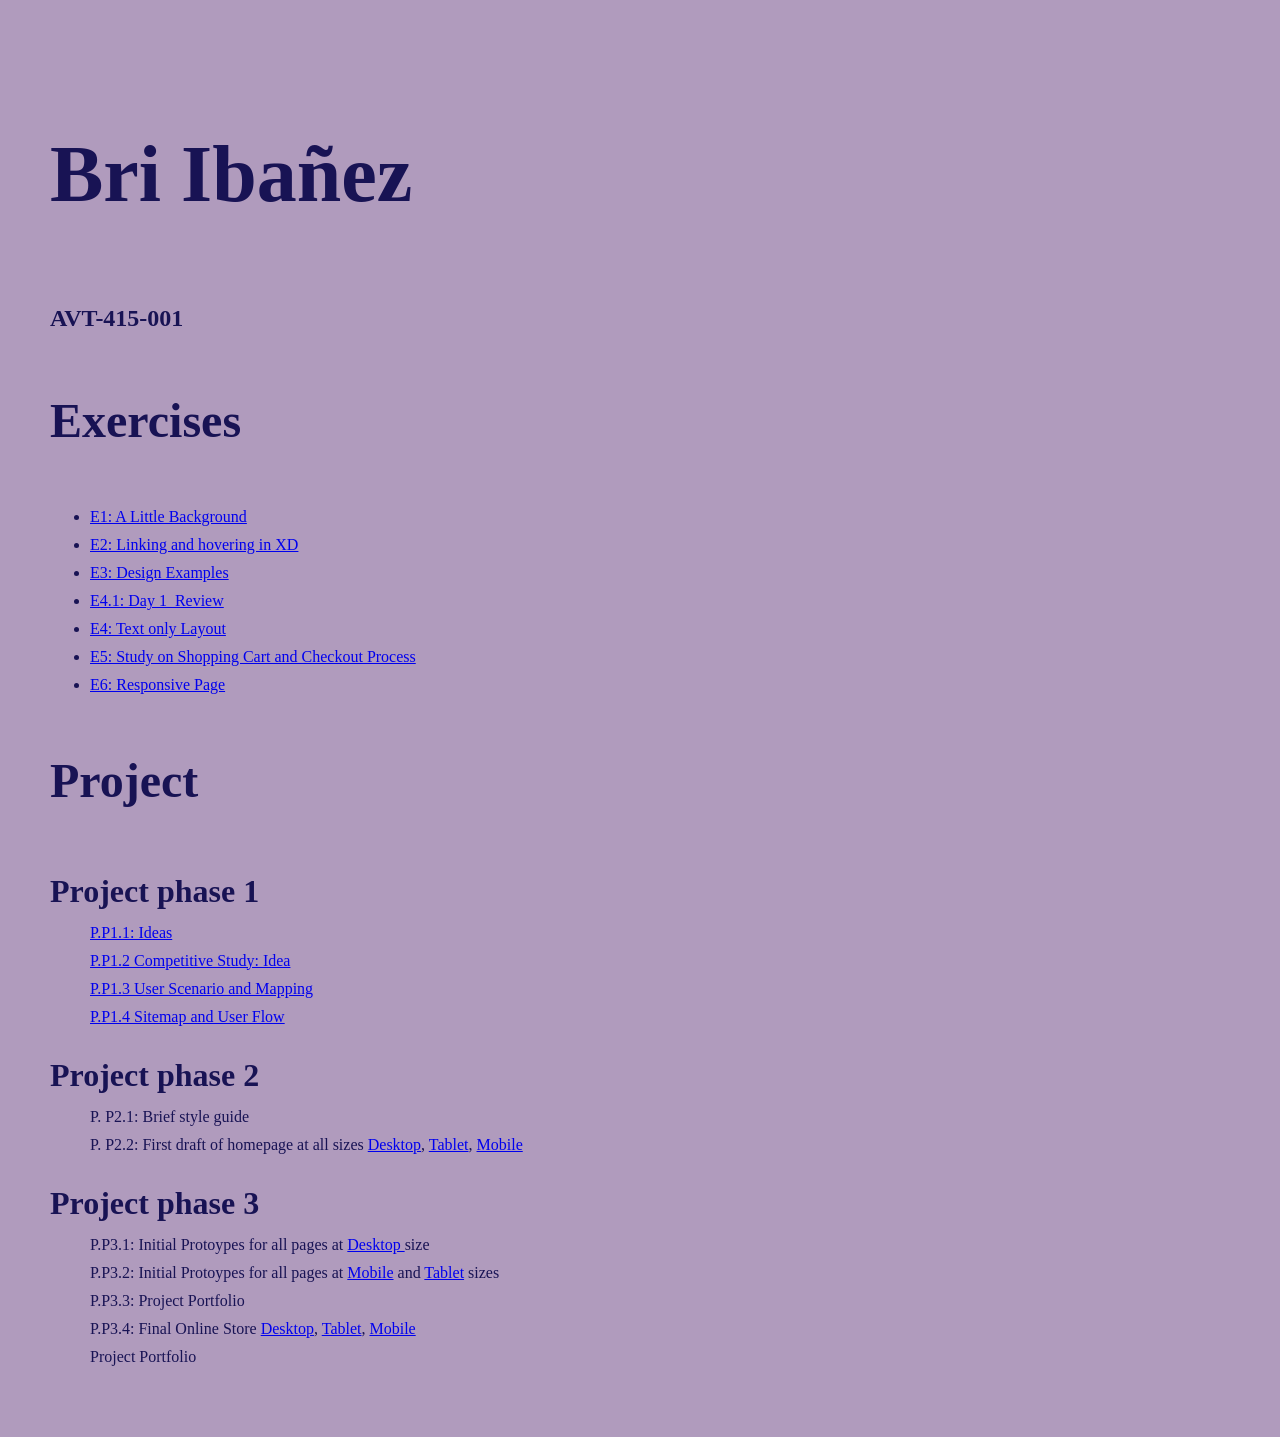
==== index.html @ f259c266 "Add files via upload" ====
<!doctype html>
<html>
<head>
<meta charset="UTF-8">
<meta name="viewport" content="width=device-width, initial-scale=1.0">
<title>Course work of Bri Ibañez</title>
<link rel="stylesheet" href="css/main.css">
</head>

<body>
<h1>Bri Ibañez</h1>
	<h4>AVT-415-001</h4>
		<div class="column"><h2>Exercises</h2>
			<ul>
			<li><a href="https://xd.adobe.com/view/8f0a6625-d033-431c-ac7d-ce1db6e6f4d5-da59/">E1: A Little Background</a></li>
			<li><a href="https://xd.adobe.com/view/f7d3a439-bf6d-469c-ac6a-0bd5911b24ca-a280/">E2: Linking and hovering in XD</a></li>
			<li><a href="https://www.figma.com/proto/TPx5ZLVnrmZVVEGdxbHE6O/E3%3A-DESIGN-EXAMPLES?node-id=1-2&t=JkeOJ7kNUAwgFL7l-1">E3: Design Examples</a></li>
			<li><a href= "ex/e4/4_1.html">E4.1: Day 1_Review</a></li>
			<li><a href= "ex/e4/E4.html">E4: Text only Layout</a></li>
			<li><a href= "https://www.figma.com/proto/IjVCZUW0PQ0XadVj6gEAkV/E5?node-id=0-1&t=Q7NuccmqODTnjrla-1">E5: Study on Shopping Cart and Checkout Process</a></li>
			<li><a href="for_students/index.html"> E6: Responsive Page</a></li>
			</ul>
		</div>

	<div class="column">
		<h2>Project</h2>
			<dl>
				<dt>Project phase 1</dt>
			<dd><a href="https://briibanez.github.io/avt415/p_process/ideas.html">P.P1.1: Ideas</a></dd>
			<dd><a href="https://www.figma.com/proto/BCQCfrkCJPx1mSHRJ52wxp/P1.2?node-id=1-2&t=k4iG4wxfX5ndfUiG-1">P.P1.2 Competitive Study: Idea</a></dd>
			<dd><a href="p_process/p1/P.P1.3.html">P.P1.3 User Scenario and Mapping</a></dd>
			<dd><a href="https://www.figma.com/proto/H0gAqBH4NOrDpkf0E26kLU/P.P1.4?node-id=2-2&t=2ZDM8WfMNzNfe2F6-1">P.P1.4 Sitemap and User Flow</a></dd>	
				
			</dl>
			<dl>
				<dt>Project phase 2</dt>
			<dd>P. P2.1: Brief style guide
			</dd>
			<dd>P. P2.2: First draft of homepage at all sizes <a href="#">Desktop</a>, <a href="#"> Tablet</a>, <a href="#"> Mobile</a> </dd>
			</dl>
			<dl>
				<dt>Project phase 3</dt>
			<dd>P.P3.1: Initial Protoypes for all pages at <a href="#">Desktop </a>size </dd>
			<dd>P.P3.2: Initial Protoypes for all pages at <a href="#">Mobile</a> and <a href="#">Tablet</a> sizes</dd>
			<dd>P.P3.3: Project Portfolio</dd>
			<dd>P.P3.4: Final Online Store <a href="#">Desktop</a>, <a href="#"> Tablet</a>, <a href="#"> Mobile</a></dd>
			<dd>Project Portfolio</dd>
</body>
</html>
---- css/main.css ----
@charset "UTF-8";
/* CSS Document */
* {
  box-sizing: border-box;
}
html {font-size: 100%;} /*16px*/

body {
  background-color: #b09bbd;
  color: #181354;
  margin: 0;
  padding: 50px;
  line-height: 1.75;
}
h1 {

  font-size: 5em;
}

h2 {font-size: 3em;

}

h4 {font-size: 1.5em;
margin-top: 0;

}

dt {
	font-size: 2em;
	font-weight: bold;
}
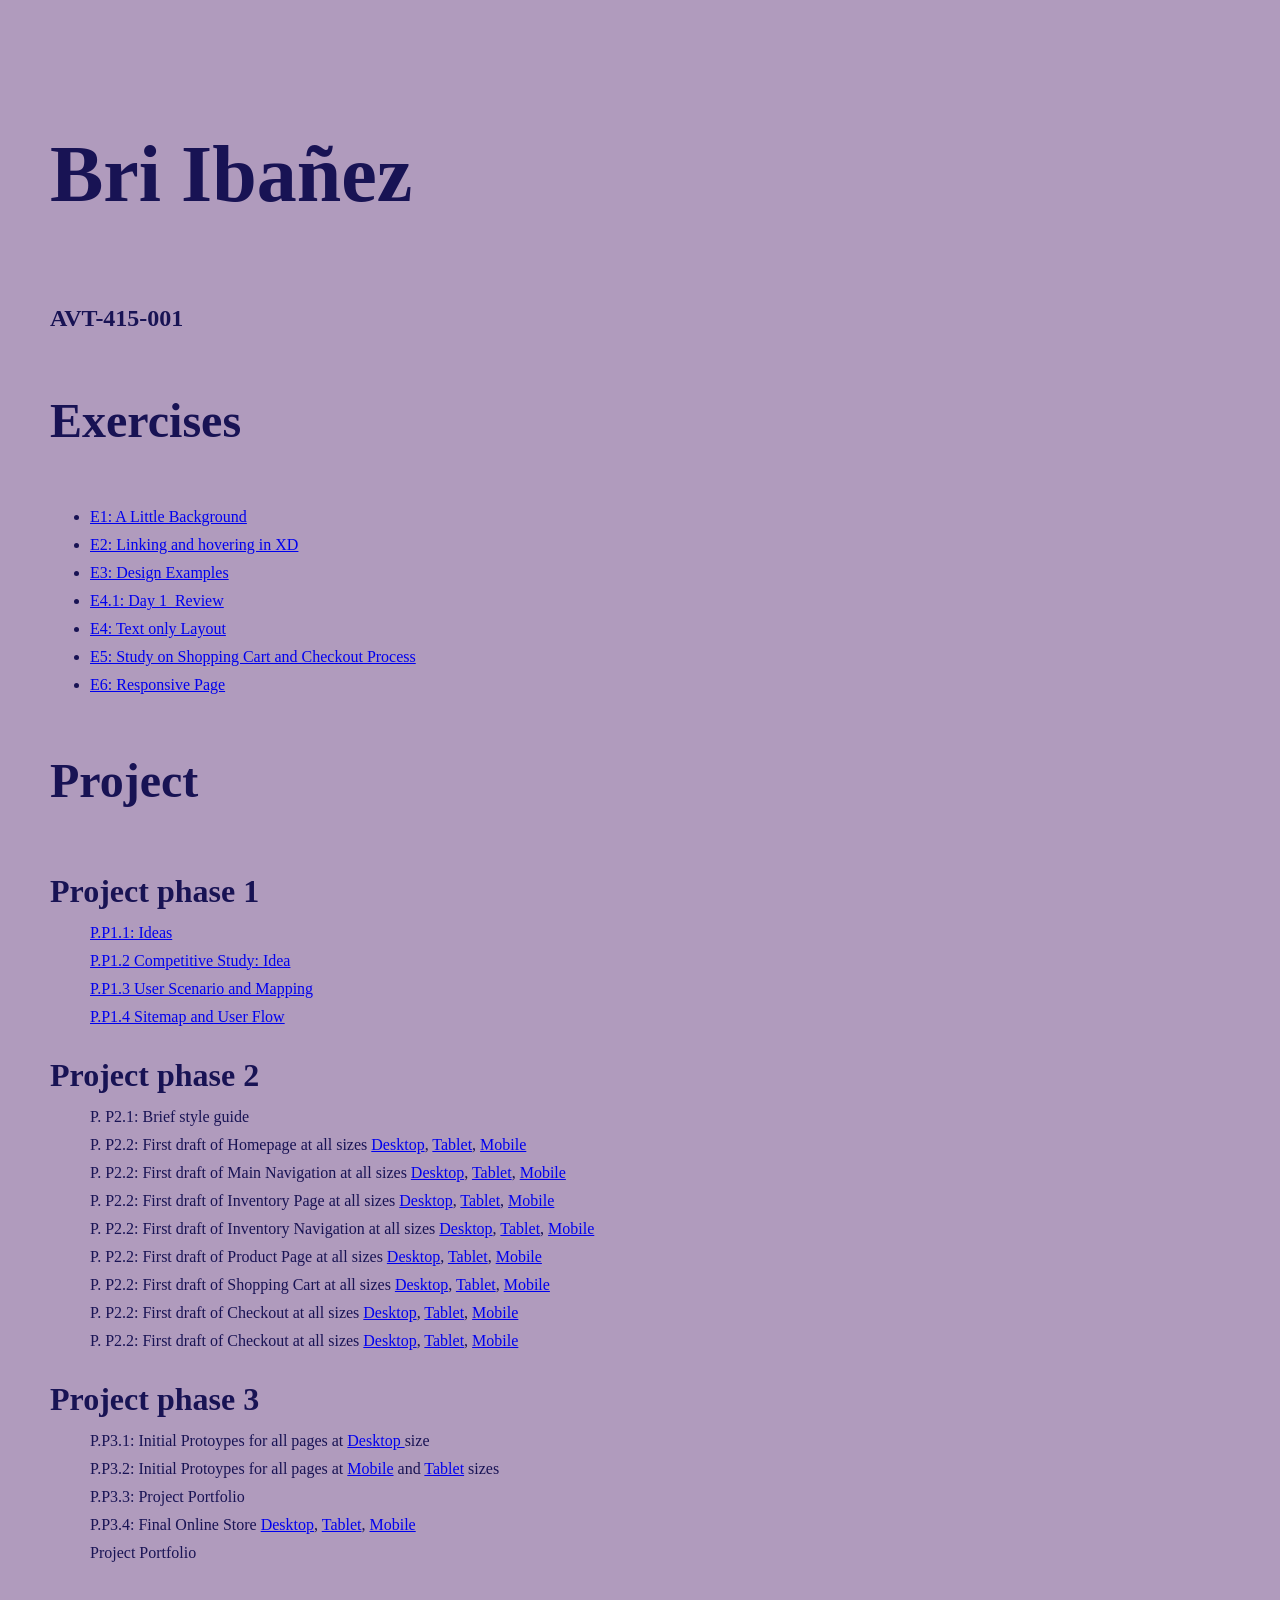
==== commit 968b935a: "Add files via upload" ====
--- a/index.html
+++ b/index.html
@@ -36,7 +36,14 @@
 				<dt>Project phase 2</dt>
 			<dd>P. P2.1: Brief style guide
 			</dd>
-			<dd>P. P2.2: First draft of homepage at all sizes <a href="#">Desktop</a>, <a href="#"> Tablet</a>, <a href="#"> Mobile</a> </dd>
+			<dd>P. P2.2: First draft of Homepage at all sizes <a href="#">Desktop</a>, <a href="#"> Tablet</a>, <a href="https://www.figma.com/proto/QJbeHuDACctyTThuwqfy56/P.-P1.5--Mobile-Wireframe-I?node-id=1-3&t=NF3rLhmCbx4qTuAv-1"> Mobile</a> </dd>
+			<dd>P. P2.2: First draft of Main Navigation at all sizes <a href="#">Desktop</a>, <a href="#"> Tablet</a>, <a href="https://www.figma.com/proto/QJbeHuDACctyTThuwqfy56/P.-P1.5--Mobile-Wireframe-I?node-id=31-201&t=NF3rLhmCbx4qTuAv-1"> Mobile</a> </dd>
+			<dd>P. P2.2: First draft of Inventory Page at all sizes <a href="#">Desktop</a>, <a href="#"> Tablet</a>, <a href="https://www.figma.com/proto/QJbeHuDACctyTThuwqfy56/P.-P1.5--Mobile-Wireframe-I?node-id=31-216&t=NF3rLhmCbx4qTuAv-1"> Mobile</a> </dd>
+			<dd>P. P2.2: First draft of Inventory Navigation at all sizes <a href="#">Desktop</a>, <a href="#"> Tablet</a>, <a href="https://www.figma.com/proto/QJbeHuDACctyTThuwqfy56/P.-P1.5--Mobile-Wireframe-I?node-id=31-299&t=NF3rLhmCbx4qTuAv-1"> Mobile</a> </dd>
+			<dd>P. P2.2: First draft of Product Page at all sizes <a href="#">Desktop</a>, <a href="#"> Tablet</a>, <a href="https://www.figma.com/proto/QJbeHuDACctyTThuwqfy56/P.-P1.5--Mobile-Wireframe-I?node-id=31-319&t=NF3rLhmCbx4qTuAv-1"> Mobile</a> </dd>
+			<dd>P. P2.2: First draft of Shopping Cart at all sizes <a href="#">Desktop</a>, <a href="#"> Tablet</a>, <a href="https://www.figma.com/proto/QJbeHuDACctyTThuwqfy56/P.-P1.5--Mobile-Wireframe-I?node-id=31-583&t=NF3rLhmCbx4qTuAv-1"> Mobile</a> </dd>
+			<dd>P. P2.2: First draft of Checkout at all sizes <a href="#">Desktop</a>, <a href="#"> Tablet</a>, <a href="https://www.figma.com/proto/QJbeHuDACctyTThuwqfy56/P.-P1.5--Mobile-Wireframe-I?node-id=31-667&t=NF3rLhmCbx4qTuAv-1"> Mobile</a> </dd>
+			<dd>P. P2.2: First draft of Checkout at all sizes <a href="#">Desktop</a>, <a href="#"> Tablet</a>, <a href="https://www.figma.com/proto/QJbeHuDACctyTThuwqfy56/P.-P1.5--Mobile-Wireframe-I?node-id=31-761&t=NF3rLhmCbx4qTuAv-1"> Mobile</a> </dd>
 			</dl>
 			<dl>
 				<dt>Project phase 3</dt>
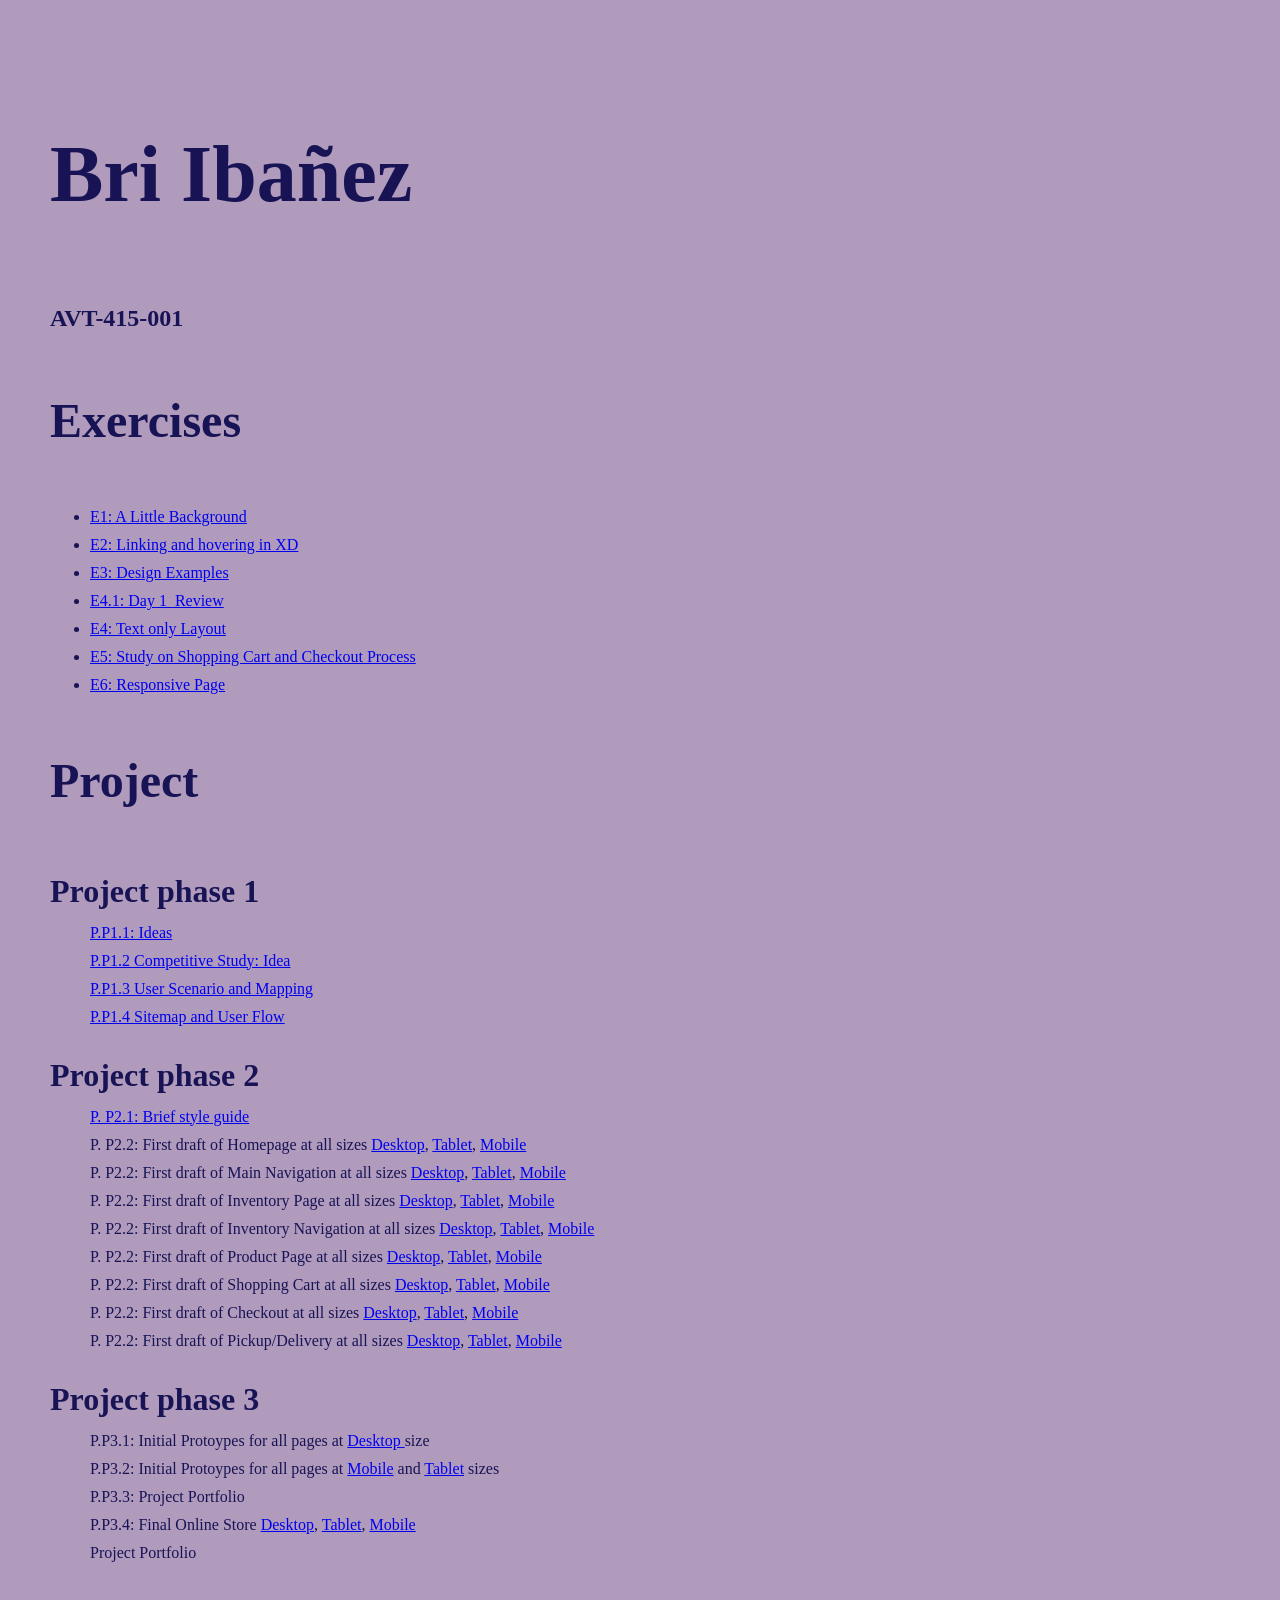
==== commit ce5cfa8f: "Add files via upload" ====
--- a/index.html
+++ b/index.html
@@ -34,16 +34,16 @@
 			</dl>
 			<dl>
 				<dt>Project phase 2</dt>
-			<dd>P. P2.1: Brief style guide
+			<dd><a href="https://www.figma.com/proto/VsfBwmttSefwmmXhdhimjf/P.-P2.1-BRIEF-STYLE-GUIDE?node-id=0-1&t=pD8u36QfUoyRCVLR-1">P. P2.1: Brief style guide</a>
 			</dd>
-			<dd>P. P2.2: First draft of Homepage at all sizes <a href="#">Desktop</a>, <a href="#"> Tablet</a>, <a href="https://www.figma.com/proto/QJbeHuDACctyTThuwqfy56/P.-P1.5--Mobile-Wireframe-I?node-id=1-3&t=NF3rLhmCbx4qTuAv-1"> Mobile</a> </dd>
+			<dd>P. P2.2: First draft of Homepage at all sizes <a href="https://www.figma.com/design/tjD5OhKY1ql4vAP2EKQMcV/P.-P1.5--Desktop-Wireframe-I?node-id=29-248&m=dev&t=lin8XeNggdw0R2vP-1">Desktop</a>, <a href="#"> Tablet</a>, <a href="https://www.figma.com/proto/QJbeHuDACctyTThuwqfy56/P.-P1.5--Mobile-Wireframe-I?node-id=1-3&t=NF3rLhmCbx4qTuAv-1"> Mobile</a> </dd>
 			<dd>P. P2.2: First draft of Main Navigation at all sizes <a href="#">Desktop</a>, <a href="#"> Tablet</a>, <a href="https://www.figma.com/proto/QJbeHuDACctyTThuwqfy56/P.-P1.5--Mobile-Wireframe-I?node-id=31-201&t=NF3rLhmCbx4qTuAv-1"> Mobile</a> </dd>
-			<dd>P. P2.2: First draft of Inventory Page at all sizes <a href="#">Desktop</a>, <a href="#"> Tablet</a>, <a href="https://www.figma.com/proto/QJbeHuDACctyTThuwqfy56/P.-P1.5--Mobile-Wireframe-I?node-id=31-216&t=NF3rLhmCbx4qTuAv-1"> Mobile</a> </dd>
+			<dd>P. P2.2: First draft of Inventory Page at all sizes <a href="https://www.figma.com/design/tjD5OhKY1ql4vAP2EKQMcV/P.-P1.5--Desktop-Wireframe-I?node-id=29-249&m=dev&t=lin8XeNggdw0R2vP-1">Desktop</a>, <a href="#"> Tablet</a>, <a href="https://www.figma.com/proto/QJbeHuDACctyTThuwqfy56/P.-P1.5--Mobile-Wireframe-I?node-id=31-216&t=NF3rLhmCbx4qTuAv-1"> Mobile</a> </dd>
 			<dd>P. P2.2: First draft of Inventory Navigation at all sizes <a href="#">Desktop</a>, <a href="#"> Tablet</a>, <a href="https://www.figma.com/proto/QJbeHuDACctyTThuwqfy56/P.-P1.5--Mobile-Wireframe-I?node-id=31-299&t=NF3rLhmCbx4qTuAv-1"> Mobile</a> </dd>
-			<dd>P. P2.2: First draft of Product Page at all sizes <a href="#">Desktop</a>, <a href="#"> Tablet</a>, <a href="https://www.figma.com/proto/QJbeHuDACctyTThuwqfy56/P.-P1.5--Mobile-Wireframe-I?node-id=31-319&t=NF3rLhmCbx4qTuAv-1"> Mobile</a> </dd>
-			<dd>P. P2.2: First draft of Shopping Cart at all sizes <a href="#">Desktop</a>, <a href="#"> Tablet</a>, <a href="https://www.figma.com/proto/QJbeHuDACctyTThuwqfy56/P.-P1.5--Mobile-Wireframe-I?node-id=31-583&t=NF3rLhmCbx4qTuAv-1"> Mobile</a> </dd>
-			<dd>P. P2.2: First draft of Checkout at all sizes <a href="#">Desktop</a>, <a href="#"> Tablet</a>, <a href="https://www.figma.com/proto/QJbeHuDACctyTThuwqfy56/P.-P1.5--Mobile-Wireframe-I?node-id=31-667&t=NF3rLhmCbx4qTuAv-1"> Mobile</a> </dd>
-			<dd>P. P2.2: First draft of Checkout at all sizes <a href="#">Desktop</a>, <a href="#"> Tablet</a>, <a href="https://www.figma.com/proto/QJbeHuDACctyTThuwqfy56/P.-P1.5--Mobile-Wireframe-I?node-id=31-761&t=NF3rLhmCbx4qTuAv-1"> Mobile</a> </dd>
+			<dd>P. P2.2: First draft of Product Page at all sizes <a href="https://www.figma.com/design/tjD5OhKY1ql4vAP2EKQMcV/P.-P1.5--Desktop-Wireframe-I?node-id=29-411&m=dev&t=lin8XeNggdw0R2vP-1">Desktop</a>, <a href="#"> Tablet</a>, <a href="https://www.figma.com/proto/QJbeHuDACctyTThuwqfy56/P.-P1.5--Mobile-Wireframe-I?node-id=31-319&t=NF3rLhmCbx4qTuAv-1"> Mobile</a> </dd>
+			<dd>P. P2.2: First draft of Shopping Cart at all sizes <a href="https://www.figma.com/design/tjD5OhKY1ql4vAP2EKQMcV/P.-P1.5--Desktop-Wireframe-I?node-id=29-591&m=dev&t=lin8XeNggdw0R2vP-1">Desktop</a>, <a href="#"> Tablet</a>, <a href="https://www.figma.com/proto/QJbeHuDACctyTThuwqfy56/P.-P1.5--Mobile-Wireframe-I?node-id=31-583&t=NF3rLhmCbx4qTuAv-1"> Mobile</a> </dd>
+			<dd>P. P2.2: First draft of Checkout at all sizes <a href="https://www.figma.com/design/tjD5OhKY1ql4vAP2EKQMcV/P.-P1.5--Desktop-Wireframe-I?node-id=29-252&m=dev&t=lin8XeNggdw0R2vP-1">Desktop</a>, <a href="#"> Tablet</a>, <a href="https://www.figma.com/proto/QJbeHuDACctyTThuwqfy56/P.-P1.5--Mobile-Wireframe-I?node-id=31-667&t=NF3rLhmCbx4qTuAv-1"> Mobile</a> </dd>
+			<dd>P. P2.2: First draft of Pickup/Delivery at all sizes <a href="#">Desktop</a>, <a href="#"> Tablet</a>, <a href="https://www.figma.com/proto/QJbeHuDACctyTThuwqfy56/P.-P1.5--Mobile-Wireframe-I?node-id=31-761&t=NF3rLhmCbx4qTuAv-1"> Mobile</a> </dd>
 			</dl>
 			<dl>
 				<dt>Project phase 3</dt>
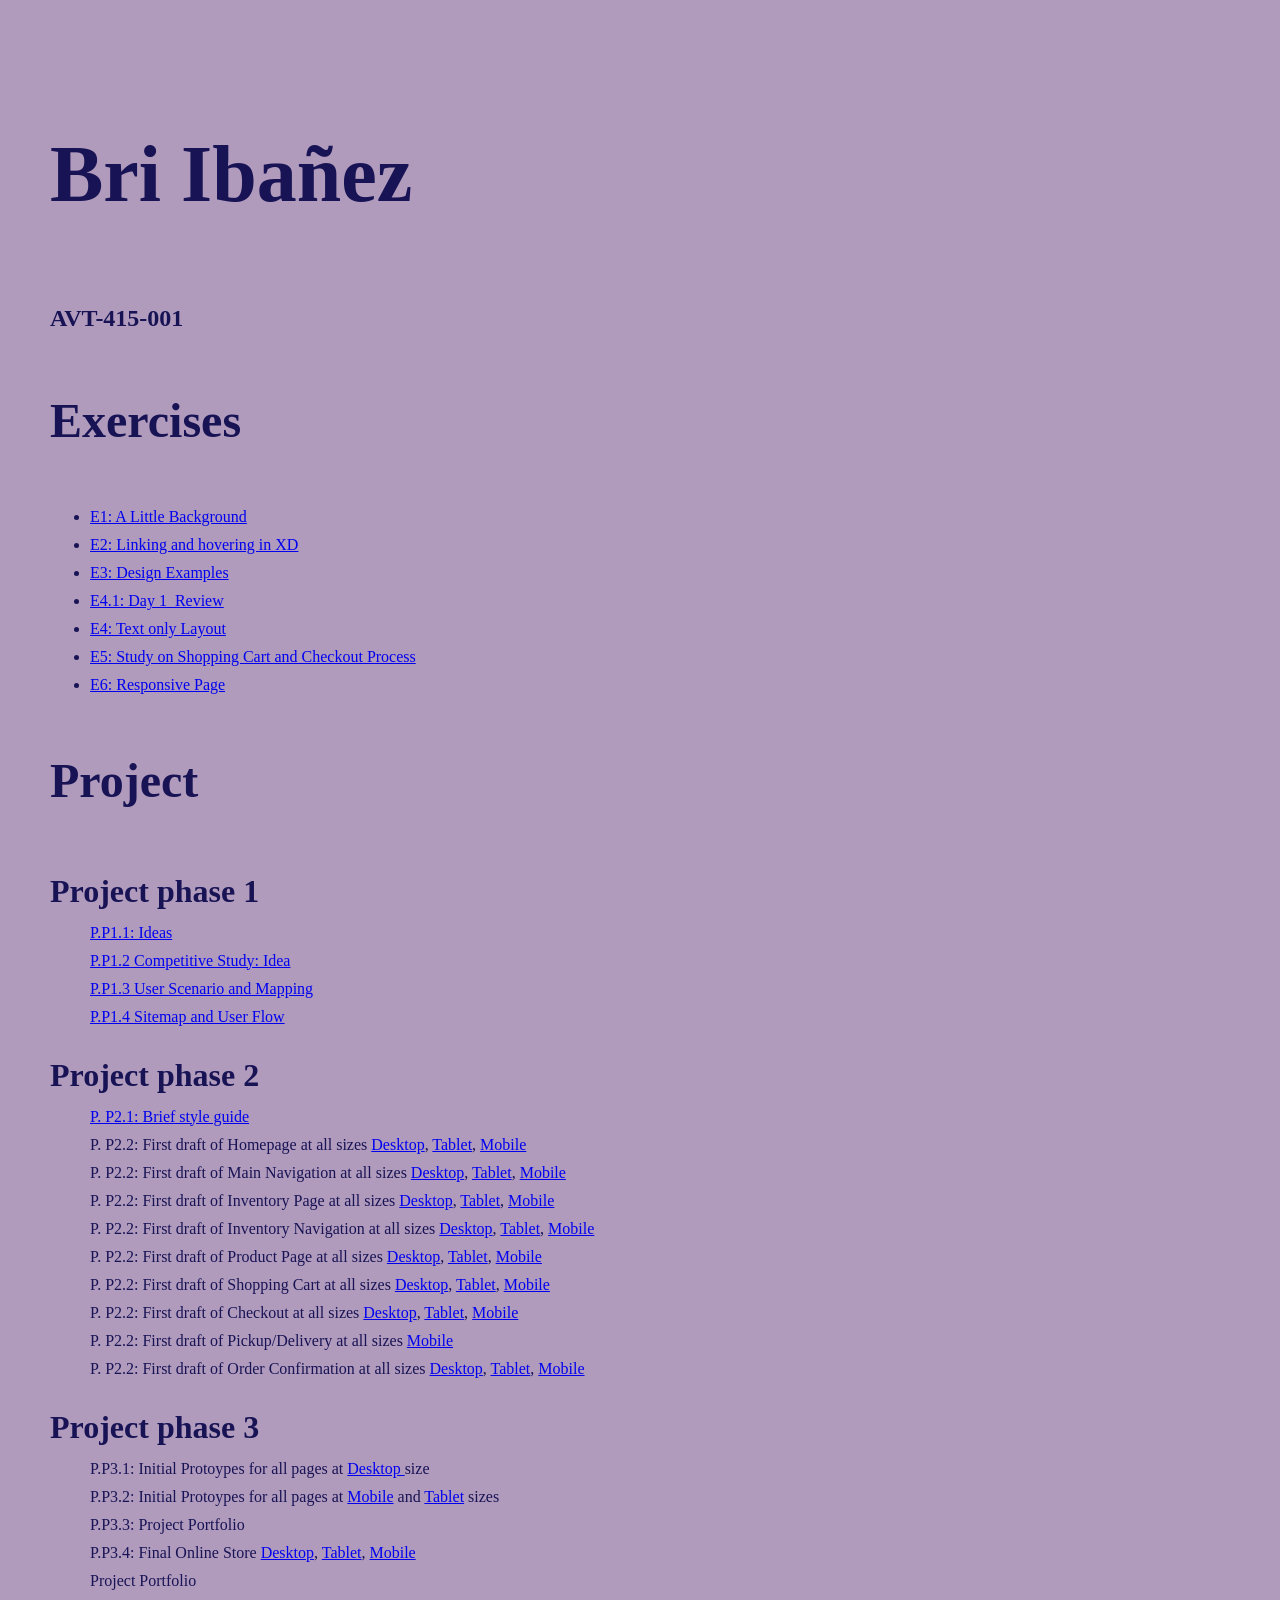
==== commit 5a3e26ee: "Add files via upload" ====
--- a/index.html
+++ b/index.html
@@ -36,19 +36,20 @@
 				<dt>Project phase 2</dt>
 			<dd><a href="https://www.figma.com/proto/VsfBwmttSefwmmXhdhimjf/P.-P2.1-BRIEF-STYLE-GUIDE?node-id=0-1&t=pD8u36QfUoyRCVLR-1">P. P2.1: Brief style guide</a>
 			</dd>
-			<dd>P. P2.2: First draft of Homepage at all sizes <a href="https://www.figma.com/design/tjD5OhKY1ql4vAP2EKQMcV/P.-P1.5--Desktop-Wireframe-I?node-id=29-248&m=dev&t=lin8XeNggdw0R2vP-1">Desktop</a>, <a href="#"> Tablet</a>, <a href="https://www.figma.com/proto/QJbeHuDACctyTThuwqfy56/P.-P1.5--Mobile-Wireframe-I?node-id=1-3&t=NF3rLhmCbx4qTuAv-1"> Mobile</a> </dd>
-			<dd>P. P2.2: First draft of Main Navigation at all sizes <a href="#">Desktop</a>, <a href="#"> Tablet</a>, <a href="https://www.figma.com/proto/QJbeHuDACctyTThuwqfy56/P.-P1.5--Mobile-Wireframe-I?node-id=31-201&t=NF3rLhmCbx4qTuAv-1"> Mobile</a> </dd>
-			<dd>P. P2.2: First draft of Inventory Page at all sizes <a href="https://www.figma.com/design/tjD5OhKY1ql4vAP2EKQMcV/P.-P1.5--Desktop-Wireframe-I?node-id=29-249&m=dev&t=lin8XeNggdw0R2vP-1">Desktop</a>, <a href="#"> Tablet</a>, <a href="https://www.figma.com/proto/QJbeHuDACctyTThuwqfy56/P.-P1.5--Mobile-Wireframe-I?node-id=31-216&t=NF3rLhmCbx4qTuAv-1"> Mobile</a> </dd>
-			<dd>P. P2.2: First draft of Inventory Navigation at all sizes <a href="#">Desktop</a>, <a href="#"> Tablet</a>, <a href="https://www.figma.com/proto/QJbeHuDACctyTThuwqfy56/P.-P1.5--Mobile-Wireframe-I?node-id=31-299&t=NF3rLhmCbx4qTuAv-1"> Mobile</a> </dd>
-			<dd>P. P2.2: First draft of Product Page at all sizes <a href="https://www.figma.com/design/tjD5OhKY1ql4vAP2EKQMcV/P.-P1.5--Desktop-Wireframe-I?node-id=29-411&m=dev&t=lin8XeNggdw0R2vP-1">Desktop</a>, <a href="#"> Tablet</a>, <a href="https://www.figma.com/proto/QJbeHuDACctyTThuwqfy56/P.-P1.5--Mobile-Wireframe-I?node-id=31-319&t=NF3rLhmCbx4qTuAv-1"> Mobile</a> </dd>
-			<dd>P. P2.2: First draft of Shopping Cart at all sizes <a href="https://www.figma.com/design/tjD5OhKY1ql4vAP2EKQMcV/P.-P1.5--Desktop-Wireframe-I?node-id=29-591&m=dev&t=lin8XeNggdw0R2vP-1">Desktop</a>, <a href="#"> Tablet</a>, <a href="https://www.figma.com/proto/QJbeHuDACctyTThuwqfy56/P.-P1.5--Mobile-Wireframe-I?node-id=31-583&t=NF3rLhmCbx4qTuAv-1"> Mobile</a> </dd>
-			<dd>P. P2.2: First draft of Checkout at all sizes <a href="https://www.figma.com/design/tjD5OhKY1ql4vAP2EKQMcV/P.-P1.5--Desktop-Wireframe-I?node-id=29-252&m=dev&t=lin8XeNggdw0R2vP-1">Desktop</a>, <a href="#"> Tablet</a>, <a href="https://www.figma.com/proto/QJbeHuDACctyTThuwqfy56/P.-P1.5--Mobile-Wireframe-I?node-id=31-667&t=NF3rLhmCbx4qTuAv-1"> Mobile</a> </dd>
-			<dd>P. P2.2: First draft of Pickup/Delivery at all sizes <a href="#">Desktop</a>, <a href="#"> Tablet</a>, <a href="https://www.figma.com/proto/QJbeHuDACctyTThuwqfy56/P.-P1.5--Mobile-Wireframe-I?node-id=31-761&t=NF3rLhmCbx4qTuAv-1"> Mobile</a> </dd>
+			<dd>P. P2.2: First draft of Homepage at all sizes <a href="https://www.figma.com/proto/tjD5OhKY1ql4vAP2EKQMcV/P.-P1.5--Desktop-Wireframe-I?node-id=29-248&t=OlM9LmzJk87o5NnY-1">Desktop</a>, <a href="https://www.figma.com/proto/7N3W8c2mepBqPXJZ4Gd83P/P.-P1.5-Tablet-Wireframe-I?node-id=9-174&t=sQDcewhsWLncCGkZ-1"> Tablet</a>, <a href="https://www.figma.com/proto/QJbeHuDACctyTThuwqfy56/P.-P1.5--Mobile-Wireframe-I?node-id=87-2&t=al6ZCb048fsg31qB-1"> Mobile</a> </dd>
+			<dd>P. P2.2: First draft of Main Navigation at all sizes <a href="#">Desktop</a>, <a href="https://www.figma.com/proto/7N3W8c2mepBqPXJZ4Gd83P/P.-P1.5-Tablet-Wireframe-I?node-id=9-93&t=sQDcewhsWLncCGkZ-1"> Tablet</a>, <a href="https://www.figma.com/proto/QJbeHuDACctyTThuwqfy56/P.-P1.5--Mobile-Wireframe-I?node-id=87-83&t=al6ZCb048fsg31qB-1"> Mobile</a> </dd>
+			<dd>P. P2.2: First draft of Inventory Page at all sizes <a href="https://www.figma.com/proto/tjD5OhKY1ql4vAP2EKQMcV/P.-P1.5--Desktop-Wireframe-I?node-id=58-688&t=OlM9LmzJk87o5NnY-1">Desktop</a>, <a href="https://www.figma.com/proto/7N3W8c2mepBqPXJZ4Gd83P/P.-P1.5-Tablet-Wireframe-I?node-id=9-93&t=sQDcewhsWLncCGkZ-1"> Tablet</a>, <a href="https://www.figma.com/proto/QJbeHuDACctyTThuwqfy56/P.-P1.5--Mobile-Wireframe-I?node-id=87-97&t=al6ZCb048fsg31qB-1"> Mobile</a> </dd>
+			<dd>P. P2.2: First draft of Inventory Navigation at all sizes <a href="#">Desktop</a>, <a href="#"> Tablet</a>, <a href="https://www.figma.com/proto/QJbeHuDACctyTThuwqfy56/P.-P1.5--Mobile-Wireframe-I?node-id=87-179&t=al6ZCb048fsg31qB-1"> Mobile</a> </dd>
+			<dd>P. P2.2: First draft of Product Page at all sizes <a href="https://www.figma.com/design/tjD5OhKY1ql4vAP2EKQMcV/P.-P1.5--Desktop-Wireframe-I?node-id=29-411&m=dev&t=lin8XeNggdw0R2vP-1">Desktop</a>, <a href="https://www.figma.com/proto/7N3W8c2mepBqPXJZ4Gd83P/P.-P1.5-Tablet-Wireframe-I?node-id=9-174&t=sQDcewhsWLncCGkZ-1"> Tablet</a>, <a href="https://www.figma.com/proto/QJbeHuDACctyTThuwqfy56/P.-P1.5--Mobile-Wireframe-I?node-id=87-198&t=al6ZCb048fsg31qB-1"> Mobile</a> </dd>
+			<dd>P. P2.2: First draft of Shopping Cart at all sizes <a href="https://www.figma.com/design/tjD5OhKY1ql4vAP2EKQMcV/P.-P1.5--Desktop-Wireframe-I?node-id=29-591&m=dev&t=lin8XeNggdw0R2vP-1">Desktop</a>, <a href="https://www.figma.com/proto/7N3W8c2mepBqPXJZ4Gd83P/P.-P1.5-Tablet-Wireframe-I?node-id=9-429&t=sQDcewhsWLncCGkZ-1"> Tablet</a>, <a href="https://www.figma.com/proto/QJbeHuDACctyTThuwqfy56/P.-P1.5--Mobile-Wireframe-I?node-id=87-463&t=al6ZCb048fsg31qB-1"> Mobile</a> </dd>
+			<dd>P. P2.2: First draft of Checkout at all sizes <a href="https://www.figma.com/design/tjD5OhKY1ql4vAP2EKQMcV/P.-P1.5--Desktop-Wireframe-I?node-id=29-252&m=dev&t=lin8XeNggdw0R2vP-1">Desktop</a>, <a href="https://www.figma.com/proto/7N3W8c2mepBqPXJZ4Gd83P/P.-P1.5-Tablet-Wireframe-I?node-id=9-919&t=sQDcewhsWLncCGkZ-1"> Tablet</a>, <a href="https://www.figma.com/proto/QJbeHuDACctyTThuwqfy56/P.-P1.5--Mobile-Wireframe-I?node-id=87-652&t=al6ZCb048fsg31qB-1"> Mobile</a> </dd>
+			<dd>P. P2.2: First draft of Pickup/Delivery at all sizes <a href="https://www.figma.com/proto/QJbeHuDACctyTThuwqfy56/P.-P1.5--Mobile-Wireframe-I?node-id=31-761&t=NF3rLhmCbx4qTuAv-1">Mobile</a> </dd>
+			<dd>P. P2.2: First draft of Order Confirmation at all sizes <a href="https://www.figma.com/proto/tjD5OhKY1ql4vAP2EKQMcV/P.-P1.5--Desktop-Wireframe-I?node-id=58-688&t=OlM9LmzJk87o5NnY-1">Desktop</a>, <a href="https://www.figma.com/proto/7N3W8c2mepBqPXJZ4Gd83P/P.-P1.5-Tablet-Wireframe-I?node-id=9-1013&t=sQDcewhsWLncCGkZ-1"> Tablet</a>, <a href="https://www.figma.com/proto/QJbeHuDACctyTThuwqfy56/P.-P1.5--Mobile-Wireframe-I?node-id=87-741&t=al6ZCb048fsg31qB-1"> Mobile</a> </dd>
 			</dl>
 			<dl>
-				<dt>Project phase 3</dt>
+<dt>Project phase 3</dt>
 			<dd>P.P3.1: Initial Protoypes for all pages at <a href="#">Desktop </a>size </dd>
-			<dd>P.P3.2: Initial Protoypes for all pages at <a href="#">Mobile</a> and <a href="#">Tablet</a> sizes</dd>
+			<dd>P.P3.2: Initial Protoypes for all pages at <a href="https://www.figma.com/proto/1xNSQIdcdJaTkWSMCwrFk9/P.-P2.2--Mobile-First-Draft?node-id=0-1&t=TCk0CKfD1HVYblAf-1">Mobile</a> and <a href="#">Tablet</a> sizes</dd>
 			<dd>P.P3.3: Project Portfolio</dd>
 			<dd>P.P3.4: Final Online Store <a href="#">Desktop</a>, <a href="#"> Tablet</a>, <a href="#"> Mobile</a></dd>
 			<dd>Project Portfolio</dd>
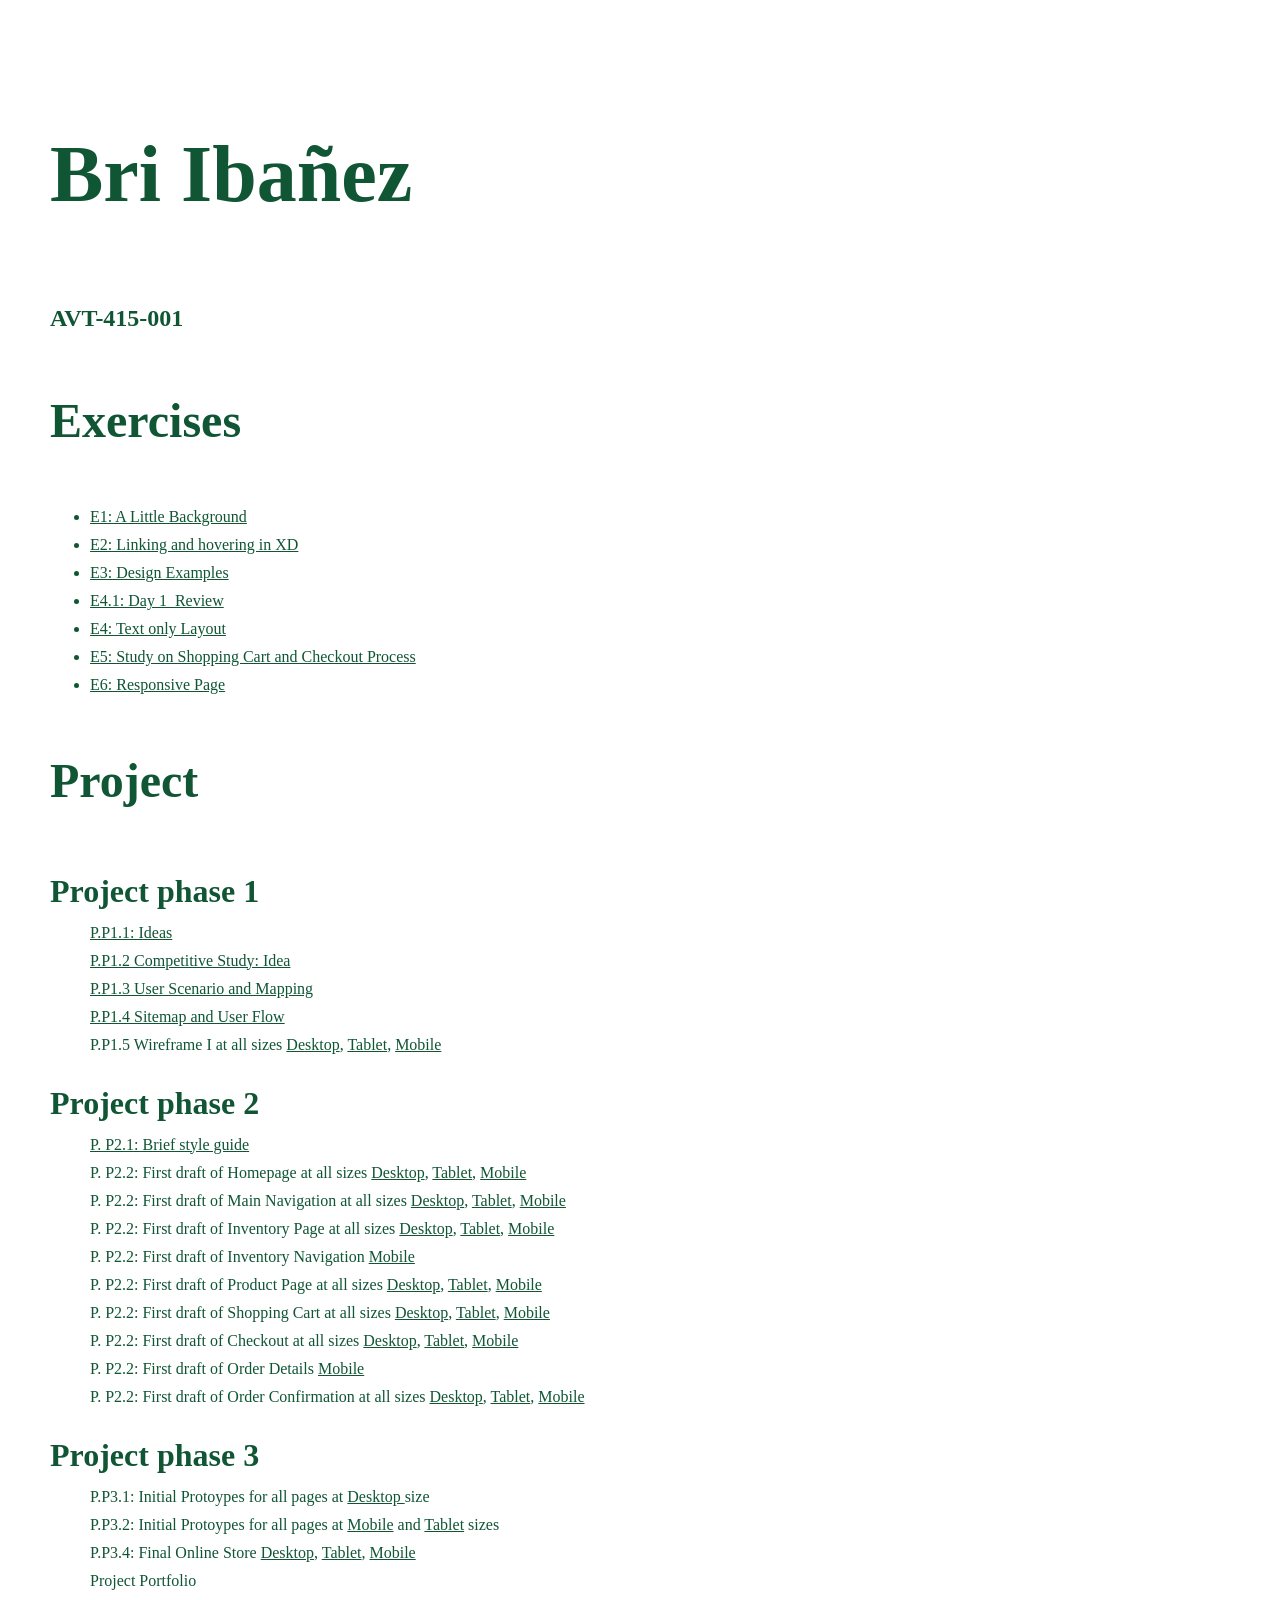
==== commit 267f85e0: "Add files via upload" ====
--- a/index.html
+++ b/index.html
@@ -13,12 +13,19 @@
 		<div class="column"><h2>Exercises</h2>
 			<ul>
 			<li><a href="https://xd.adobe.com/view/8f0a6625-d033-431c-ac7d-ce1db6e6f4d5-da59/">E1: A Little Background</a></li>
+				
 			<li><a href="https://xd.adobe.com/view/f7d3a439-bf6d-469c-ac6a-0bd5911b24ca-a280/">E2: Linking and hovering in XD</a></li>
+				
 			<li><a href="https://www.figma.com/proto/TPx5ZLVnrmZVVEGdxbHE6O/E3%3A-DESIGN-EXAMPLES?node-id=1-2&t=JkeOJ7kNUAwgFL7l-1">E3: Design Examples</a></li>
+				
 			<li><a href= "ex/e4/4_1.html">E4.1: Day 1_Review</a></li>
+				
 			<li><a href= "ex/e4/E4.html">E4: Text only Layout</a></li>
+				
 			<li><a href= "https://www.figma.com/proto/IjVCZUW0PQ0XadVj6gEAkV/E5?node-id=0-1&t=Q7NuccmqODTnjrla-1">E5: Study on Shopping Cart and Checkout Process</a></li>
+				
 			<li><a href="for_students/index.html"> E6: Responsive Page</a></li>
+				
 			</ul>
 		</div>
 
@@ -26,32 +33,54 @@
 		<h2>Project</h2>
 			<dl>
 				<dt>Project phase 1</dt>
+				
 			<dd><a href="https://briibanez.github.io/avt415/p_process/ideas.html">P.P1.1: Ideas</a></dd>
+				
 			<dd><a href="https://www.figma.com/proto/BCQCfrkCJPx1mSHRJ52wxp/P1.2?node-id=1-2&t=k4iG4wxfX5ndfUiG-1">P.P1.2 Competitive Study: Idea</a></dd>
+				
 			<dd><a href="p_process/p1/P.P1.3.html">P.P1.3 User Scenario and Mapping</a></dd>
+				
 			<dd><a href="https://www.figma.com/proto/H0gAqBH4NOrDpkf0E26kLU/P.P1.4?node-id=2-2&t=2ZDM8WfMNzNfe2F6-1">P.P1.4 Sitemap and User Flow</a></dd>	
+				
+			<dd>P.P1.5 Wireframe I at all sizes <a href="https://www.figma.com/proto/tjD5OhKY1ql4vAP2EKQMcV/P.-P1.5--Desktop-Wireframe-I?node-id=0-1&t=jYa0vGftJJILvzvq-1">Desktop</a>, <a href="https://www.figma.com/proto/7N3W8c2mepBqPXJZ4Gd83P/P.-P1.5-Tablet-Wireframe-I?node-id=0-1&t=VH581q9xzkwfCvBQ-1">Tablet</a>, <a href="https://www.figma.com/proto/QJbeHuDACctyTThuwqfy56/P.-P1.5--Mobile-Wireframe-I?node-id=0-1&t=nw7hS7VhuVYNtpVk-1">Mobile</a> </dd>	
 				
 			</dl>
 			<dl>
 				<dt>Project phase 2</dt>
+				
 			<dd><a href="https://www.figma.com/proto/VsfBwmttSefwmmXhdhimjf/P.-P2.1-BRIEF-STYLE-GUIDE?node-id=0-1&t=pD8u36QfUoyRCVLR-1">P. P2.1: Brief style guide</a>
 			</dd>
-			<dd>P. P2.2: First draft of Homepage at all sizes <a href="https://www.figma.com/proto/tjD5OhKY1ql4vAP2EKQMcV/P.-P1.5--Desktop-Wireframe-I?node-id=29-248&t=OlM9LmzJk87o5NnY-1">Desktop</a>, <a href="https://www.figma.com/proto/7N3W8c2mepBqPXJZ4Gd83P/P.-P1.5-Tablet-Wireframe-I?node-id=9-174&t=sQDcewhsWLncCGkZ-1"> Tablet</a>, <a href="https://www.figma.com/proto/QJbeHuDACctyTThuwqfy56/P.-P1.5--Mobile-Wireframe-I?node-id=87-2&t=al6ZCb048fsg31qB-1"> Mobile</a> </dd>
-			<dd>P. P2.2: First draft of Main Navigation at all sizes <a href="#">Desktop</a>, <a href="https://www.figma.com/proto/7N3W8c2mepBqPXJZ4Gd83P/P.-P1.5-Tablet-Wireframe-I?node-id=9-93&t=sQDcewhsWLncCGkZ-1"> Tablet</a>, <a href="https://www.figma.com/proto/QJbeHuDACctyTThuwqfy56/P.-P1.5--Mobile-Wireframe-I?node-id=87-83&t=al6ZCb048fsg31qB-1"> Mobile</a> </dd>
-			<dd>P. P2.2: First draft of Inventory Page at all sizes <a href="https://www.figma.com/proto/tjD5OhKY1ql4vAP2EKQMcV/P.-P1.5--Desktop-Wireframe-I?node-id=58-688&t=OlM9LmzJk87o5NnY-1">Desktop</a>, <a href="https://www.figma.com/proto/7N3W8c2mepBqPXJZ4Gd83P/P.-P1.5-Tablet-Wireframe-I?node-id=9-93&t=sQDcewhsWLncCGkZ-1"> Tablet</a>, <a href="https://www.figma.com/proto/QJbeHuDACctyTThuwqfy56/P.-P1.5--Mobile-Wireframe-I?node-id=87-97&t=al6ZCb048fsg31qB-1"> Mobile</a> </dd>
-			<dd>P. P2.2: First draft of Inventory Navigation at all sizes <a href="#">Desktop</a>, <a href="#"> Tablet</a>, <a href="https://www.figma.com/proto/QJbeHuDACctyTThuwqfy56/P.-P1.5--Mobile-Wireframe-I?node-id=87-179&t=al6ZCb048fsg31qB-1"> Mobile</a> </dd>
-			<dd>P. P2.2: First draft of Product Page at all sizes <a href="https://www.figma.com/design/tjD5OhKY1ql4vAP2EKQMcV/P.-P1.5--Desktop-Wireframe-I?node-id=29-411&m=dev&t=lin8XeNggdw0R2vP-1">Desktop</a>, <a href="https://www.figma.com/proto/7N3W8c2mepBqPXJZ4Gd83P/P.-P1.5-Tablet-Wireframe-I?node-id=9-174&t=sQDcewhsWLncCGkZ-1"> Tablet</a>, <a href="https://www.figma.com/proto/QJbeHuDACctyTThuwqfy56/P.-P1.5--Mobile-Wireframe-I?node-id=87-198&t=al6ZCb048fsg31qB-1"> Mobile</a> </dd>
-			<dd>P. P2.2: First draft of Shopping Cart at all sizes <a href="https://www.figma.com/design/tjD5OhKY1ql4vAP2EKQMcV/P.-P1.5--Desktop-Wireframe-I?node-id=29-591&m=dev&t=lin8XeNggdw0R2vP-1">Desktop</a>, <a href="https://www.figma.com/proto/7N3W8c2mepBqPXJZ4Gd83P/P.-P1.5-Tablet-Wireframe-I?node-id=9-429&t=sQDcewhsWLncCGkZ-1"> Tablet</a>, <a href="https://www.figma.com/proto/QJbeHuDACctyTThuwqfy56/P.-P1.5--Mobile-Wireframe-I?node-id=87-463&t=al6ZCb048fsg31qB-1"> Mobile</a> </dd>
-			<dd>P. P2.2: First draft of Checkout at all sizes <a href="https://www.figma.com/design/tjD5OhKY1ql4vAP2EKQMcV/P.-P1.5--Desktop-Wireframe-I?node-id=29-252&m=dev&t=lin8XeNggdw0R2vP-1">Desktop</a>, <a href="https://www.figma.com/proto/7N3W8c2mepBqPXJZ4Gd83P/P.-P1.5-Tablet-Wireframe-I?node-id=9-919&t=sQDcewhsWLncCGkZ-1"> Tablet</a>, <a href="https://www.figma.com/proto/QJbeHuDACctyTThuwqfy56/P.-P1.5--Mobile-Wireframe-I?node-id=87-652&t=al6ZCb048fsg31qB-1"> Mobile</a> </dd>
-			<dd>P. P2.2: First draft of Pickup/Delivery at all sizes <a href="https://www.figma.com/proto/QJbeHuDACctyTThuwqfy56/P.-P1.5--Mobile-Wireframe-I?node-id=31-761&t=NF3rLhmCbx4qTuAv-1">Mobile</a> </dd>
-			<dd>P. P2.2: First draft of Order Confirmation at all sizes <a href="https://www.figma.com/proto/tjD5OhKY1ql4vAP2EKQMcV/P.-P1.5--Desktop-Wireframe-I?node-id=58-688&t=OlM9LmzJk87o5NnY-1">Desktop</a>, <a href="https://www.figma.com/proto/7N3W8c2mepBqPXJZ4Gd83P/P.-P1.5-Tablet-Wireframe-I?node-id=9-1013&t=sQDcewhsWLncCGkZ-1"> Tablet</a>, <a href="https://www.figma.com/proto/QJbeHuDACctyTThuwqfy56/P.-P1.5--Mobile-Wireframe-I?node-id=87-741&t=al6ZCb048fsg31qB-1"> Mobile</a> </dd>
+				
+			<dd>P. P2.2: First draft of Homepage at all sizes <a href="https://www.figma.com/proto/5zLW5lZVmXm7k892pgglPZ/P.-P2.2--Desktop-First-Draft?node-id=2017-268&t=m1cOFdzVOQ64e4ex-1">Desktop</a>, <a href="https://www.figma.com/proto/gi3MICba1sIVJj5Cmq3wUS/P.-P2.2-Tablet-First-Draft?node-id=2013-2&t=8olUN4jG9uHoKsOR-1"> Tablet</a>, <a href="https://www.figma.com/proto/1xNSQIdcdJaTkWSMCwrFk9/P.-P2.2--Mobile-First-Draft?node-id=2032-283&t=k7HHUQisrun69bVk-1"> Mobile</a> </dd>
+				
+			<dd>P. P2.2: First draft of Main Navigation at all sizes <a href="https://www.figma.com/proto/5zLW5lZVmXm7k892pgglPZ/P.-P2.2--Desktop-First-Draft?node-id=2017-358&t=m1cOFdzVOQ64e4ex-1">Desktop</a>, <a href="https://www.figma.com/proto/gi3MICba1sIVJj5Cmq3wUS/P.-P2.2-Tablet-First-Draft?node-id=2013-98&t=8olUN4jG9uHoKsOR-1"> Tablet</a>, <a href="https://www.figma.com/design/1xNSQIdcdJaTkWSMCwrFk9/P.-P2.2--Mobile-First-Draft?node-id=2032-367&t=k7HHUQisrun69bVk-1"> Mobile</a> </dd>
+				
+			<dd>P. P2.2: First draft of Inventory Page at all sizes <a href="https://www.figma.com/design/5zLW5lZVmXm7k892pgglPZ/P.-P2.2--Desktop-First-Draft?node-id=2017-1296&t=m1cOFdzVOQ64e4ex-1">Desktop</a>, <a href="https://www.figma.com/design/gi3MICba1sIVJj5Cmq3wUS/P.-P2.2-Tablet-First-Draft?node-id=2013-209&t=8olUN4jG9uHoKsOR-1"> Tablet</a>, <a href="https://www.figma.com/design/1xNSQIdcdJaTkWSMCwrFk9/P.-P2.2--Mobile-First-Draft?node-id=2032-464&t=k7HHUQisrun69bVk-1"> Mobile</a> </dd>
+				
+			<dd>P. P2.2: First draft of Inventory Navigation <a href="https://www.figma.com/proto/1xNSQIdcdJaTkWSMCwrFk9/P.-P2.2--Mobile-First-Draft?node-id=2032-546&t=k7HHUQisrun69bVk-1"> Mobile</a> </dd>
+				
+			<dd>P. P2.2: First draft of Product Page at all sizes <a href="https://www.figma.com/proto/5zLW5lZVmXm7k892pgglPZ/P.-P2.2--Desktop-First-Draft?node-id=2017-1391&t=m1cOFdzVOQ64e4ex-1">Desktop</a>, <a href="https://www.figma.com/proto/gi3MICba1sIVJj5Cmq3wUS/P.-P2.2-Tablet-First-Draft?node-id=2013-304&t=8olUN4jG9uHoKsOR-1"> Tablet</a>, <a href="https://www.figma.com/proto/1xNSQIdcdJaTkWSMCwrFk9/P.-P2.2--Mobile-First-Draft?node-id=2032-755&t=k7HHUQisrun69bVk-1"> Mobile</a> </dd>
+				
+			<dd>P. P2.2: First draft of Shopping Cart at all sizes <a href="https://www.figma.com/design/5zLW5lZVmXm7k892pgglPZ/P.-P2.2--Desktop-First-Draft?node-id=2017-1554&t=m1cOFdzVOQ64e4ex-1">Desktop</a>, <a href="https://www.figma.com/proto/gi3MICba1sIVJj5Cmq3wUS/P.-P2.2-Tablet-First-Draft?node-id=2013-494&t=8olUN4jG9uHoKsOR-1"> Tablet</a>, <a href="https://www.figma.com/proto/1xNSQIdcdJaTkWSMCwrFk9/P.-P2.2--Mobile-First-Draft?node-id=2032-942&t=k7HHUQisrun69bVk-1"> Mobile</a> </dd>
+				
+			<dd>P. P2.2: First draft of Checkout at all sizes <a href="https://www.figma.com/proto/5zLW5lZVmXm7k892pgglPZ/P.-P2.2--Desktop-First-Draft?node-id=2017-1699&t=m1cOFdzVOQ64e4ex-1">Desktop</a>, <a href="https://www.figma.com/design/gi3MICba1sIVJj5Cmq3wUS/P.-P2.2-Tablet-First-Draft?node-id=2013-635&t=8olUN4jG9uHoKsOR-1"> Tablet</a>, <a href="https://www.figma.com/design/1xNSQIdcdJaTkWSMCwrFk9/P.-P2.2--Mobile-First-Draft?node-id=31-666&t=k7HHUQisrun69bVk-1"> Mobile</a> </dd>
+				
+			<dd>P. P2.2: First draft of Order Details <a href="https://www.figma.com/design/1xNSQIdcdJaTkWSMCwrFk9/P.-P2.2--Mobile-First-Draft?node-id=2032-1282&t=k7HHUQisrun69bVk-1">Mobile</a> </dd>
+				
+			<dd>P. P2.2: First draft of Order Confirmation at all sizes <a href="https://www.figma.com/design/5zLW5lZVmXm7k892pgglPZ/P.-P2.2--Desktop-First-Draft?node-id=58-2&t=m1cOFdzVOQ64e4ex-1">Desktop</a>, <a href="https://www.figma.com/design/gi3MICba1sIVJj5Cmq3wUS/P.-P2.2-Tablet-First-Draft?node-id=9-1012&t=8olUN4jG9uHoKsOR-1"> Tablet</a>, <a href="https://www.figma.com/design/1xNSQIdcdJaTkWSMCwrFk9/P.-P2.2--Mobile-First-Draft?node-id=2032-1360&t=k7HHUQisrun69bVk-1"> Mobile</a> </dd>
+				
 			</dl>
 			<dl>
 <dt>Project phase 3</dt>
-			<dd>P.P3.1: Initial Protoypes for all pages at <a href="#">Desktop </a>size </dd>
-			<dd>P.P3.2: Initial Protoypes for all pages at <a href="https://www.figma.com/proto/1xNSQIdcdJaTkWSMCwrFk9/P.-P2.2--Mobile-First-Draft?node-id=0-1&t=TCk0CKfD1HVYblAf-1">Mobile</a> and <a href="#">Tablet</a> sizes</dd>
-			<dd>P.P3.3: Project Portfolio</dd>
-			<dd>P.P3.4: Final Online Store <a href="#">Desktop</a>, <a href="#"> Tablet</a>, <a href="#"> Mobile</a></dd>
+				
+			<dd>P.P3.1: Initial Protoypes for all pages at <a href="https://www.figma.com/proto/zSQ8pmqxLagcoEoO33CJ1h/P.-P3.1--Desktop-Initial-Prototype?node-id=1-2&p=f&t=5V6XuBT9WywPy3h6-1&scaling=scale-down&content-scaling=fixed&page-id=0%3A1&starting-point-node-id=1%3A2">Desktop </a>size </dd>
+				
+			<dd>P.P3.2: Initial Protoypes for all pages at <a href="#">Mobile</a> and <a href="#">Tablet</a> sizes</dd>
+				
+			<dd>P.P3.4: Final Online Store <a href="https://www.figma.com/proto/zSQ8pmqxLagcoEoO33CJ1h/P.-P3.1--Desktop-Initial-Prototype?node-id=1-2&p=f&t=5V6XuBT9WywPy3h6-1&scaling=scale-down&content-scaling=fixed&page-id=0%3A1&starting-point-node-id=1%3A2">Desktop</a>, <a href="https://www.figma.com/design/gi3MICba1sIVJj5Cmq3wUS/P.-P2.2-Tablet-First-Draft?node-id=4-2962&t=8olUN4jG9uHoKsOR-1"> Tablet</a>, <a href="https://www.figma.com/design/1xNSQIdcdJaTkWSMCwrFk9/P.-P2.2--Mobile-First-Draft?node-id=0-1&t=k7HHUQisrun69bVk-1"> Mobile</a></dd>
+				
 			<dd>Project Portfolio</dd>
+				
+		</dl></div>
 </body>
 </html>
--- a/css/main.css
+++ b/css/main.css
@@ -6,12 +6,39 @@
 html {font-size: 100%;} /*16px*/
 
 body {
-  background-color: #b09bbd;
-  color: #181354;
+  background-image: url("../../../AVT 413/P1.P2 LOGOMARK-33.png");
+  background-repeat:no-repeat;
+  background-attachment: fixed;
+  background-position: right;
+  background-color: #FFFFFF;
+  background-size: 65%;
+  color: #105635;
   margin: 0;
   padding: 50px;
   line-height: 1.75;
 }
+
+/* unvisited link */
+a:link {
+  color: #105635;
+}
+
+/* visited link */
+a:visited {
+  color: #6A362D;
+}
+
+/* mouse over link */
+a:hover {
+  color: #BD9B31;
+}
+
+/* selected link */
+a:active {
+  color: #6A362D;
+}
+
+
 h1 {
 
   font-size: 5em;
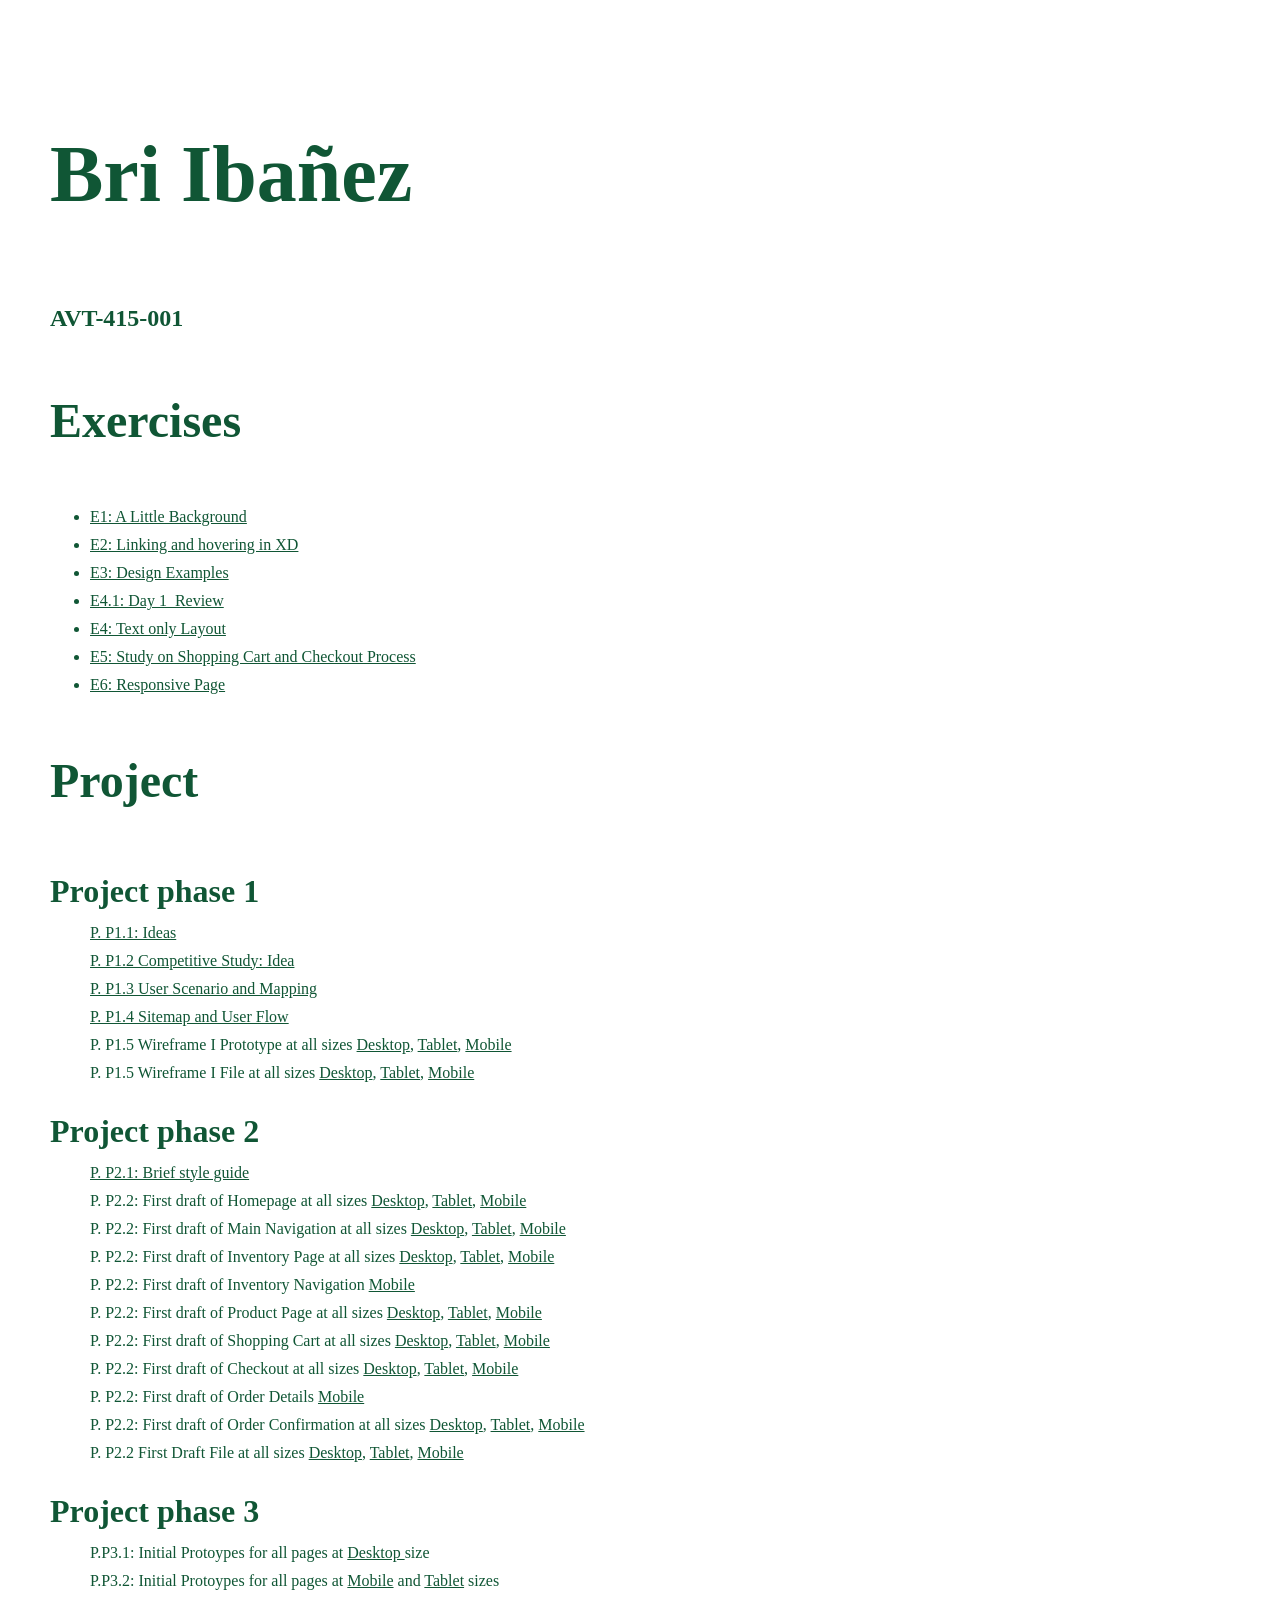
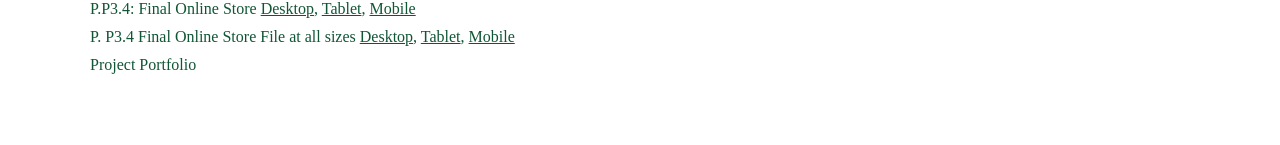
==== commit 9a19b8e7: "Add files via upload" ====
--- a/index.html
+++ b/index.html
@@ -34,16 +34,17 @@
 			<dl>
 				<dt>Project phase 1</dt>
 				
-			<dd><a href="https://briibanez.github.io/avt415/p_process/ideas.html">P.P1.1: Ideas</a></dd>
+			<dd><a href="https://briibanez.github.io/avt415/p_process/ideas.html">P. P1.1: Ideas</a></dd>
 				
-			<dd><a href="https://www.figma.com/proto/BCQCfrkCJPx1mSHRJ52wxp/P1.2?node-id=1-2&t=k4iG4wxfX5ndfUiG-1">P.P1.2 Competitive Study: Idea</a></dd>
+			<dd><a href="https://www.figma.com/proto/BCQCfrkCJPx1mSHRJ52wxp/P1.2?node-id=1-2&t=k4iG4wxfX5ndfUiG-1">P. P1.2 Competitive Study: Idea</a></dd>
 				
-			<dd><a href="p_process/p1/P.P1.3.html">P.P1.3 User Scenario and Mapping</a></dd>
+			<dd><a href="p_process/p1/P.P1.3.html">P. P1.3 User Scenario and Mapping</a></dd>
 				
-			<dd><a href="https://www.figma.com/proto/H0gAqBH4NOrDpkf0E26kLU/P.P1.4?node-id=2-2&t=2ZDM8WfMNzNfe2F6-1">P.P1.4 Sitemap and User Flow</a></dd>	
+			<dd><a href="https://www.figma.com/proto/H0gAqBH4NOrDpkf0E26kLU/P.P1.4?node-id=2-2&t=2ZDM8WfMNzNfe2F6-1">P. P1.4 Sitemap and User Flow</a></dd>	
 				
-			<dd>P.P1.5 Wireframe I at all sizes <a href="https://www.figma.com/proto/tjD5OhKY1ql4vAP2EKQMcV/P.-P1.5--Desktop-Wireframe-I?node-id=0-1&t=jYa0vGftJJILvzvq-1">Desktop</a>, <a href="https://www.figma.com/proto/7N3W8c2mepBqPXJZ4Gd83P/P.-P1.5-Tablet-Wireframe-I?node-id=0-1&t=VH581q9xzkwfCvBQ-1">Tablet</a>, <a href="https://www.figma.com/proto/QJbeHuDACctyTThuwqfy56/P.-P1.5--Mobile-Wireframe-I?node-id=0-1&t=nw7hS7VhuVYNtpVk-1">Mobile</a> </dd>	
+			<dd>P. P1.5 Wireframe I Prototype at all sizes <a href="https://www.figma.com/proto/tjD5OhKY1ql4vAP2EKQMcV/P.-P1.5--Desktop-Wireframe-I?node-id=0-1&t=jYa0vGftJJILvzvq-1">Desktop</a>, <a href="https://www.figma.com/proto/7N3W8c2mepBqPXJZ4Gd83P/P.-P1.5-Tablet-Wireframe-I?node-id=0-1&t=VH581q9xzkwfCvBQ-1">Tablet</a>, <a href="https://www.figma.com/proto/QJbeHuDACctyTThuwqfy56/P.-P1.5--Mobile-Wireframe-I?node-id=0-1&t=nw7hS7VhuVYNtpVk-1">Mobile</a> </dd>	
 				
+			<dd>P. P1.5 Wireframe I File at all sizes <a href="project/P. P1.5_ Desktop Wireframe I.fig">Desktop</a>, <a href="project/P. P1.5 Tablet Wireframe I.fig">Tablet</a>, <a href="project/P. P1.5_ Mobile Wireframe I.fig">Mobile</a> </dd>
 			</dl>
 			<dl>
 				<dt>Project phase 2</dt>
@@ -69,6 +70,8 @@
 				
 			<dd>P. P2.2: First draft of Order Confirmation at all sizes <a href="https://www.figma.com/design/5zLW5lZVmXm7k892pgglPZ/P.-P2.2--Desktop-First-Draft?node-id=58-2&t=m1cOFdzVOQ64e4ex-1">Desktop</a>, <a href="https://www.figma.com/design/gi3MICba1sIVJj5Cmq3wUS/P.-P2.2-Tablet-First-Draft?node-id=9-1012&t=8olUN4jG9uHoKsOR-1"> Tablet</a>, <a href="https://www.figma.com/design/1xNSQIdcdJaTkWSMCwrFk9/P.-P2.2--Mobile-First-Draft?node-id=2032-1360&t=k7HHUQisrun69bVk-1"> Mobile</a> </dd>
 				
+			<dd>P. P2.2 First Draft File at all sizes <a href="project/P. P2.2_ Desktop First Draft.fig">Desktop</a>, <a href="project/P. P2.2 Tablet First Draft.fig">Tablet</a>, <a href="project/P. P2.2_ Mobile First Draft.fig">Mobile</a> </dd>
+				
 			</dl>
 			<dl>
 <dt>Project phase 3</dt>
@@ -79,7 +82,9 @@
 				
 			<dd>P.P3.4: Final Online Store <a href="https://www.figma.com/proto/zSQ8pmqxLagcoEoO33CJ1h/P.-P3.1--Desktop-Initial-Prototype?node-id=1-2&p=f&t=5V6XuBT9WywPy3h6-1&scaling=scale-down&content-scaling=fixed&page-id=0%3A1&starting-point-node-id=1%3A2">Desktop</a>, <a href="https://www.figma.com/design/gi3MICba1sIVJj5Cmq3wUS/P.-P2.2-Tablet-First-Draft?node-id=4-2962&t=8olUN4jG9uHoKsOR-1"> Tablet</a>, <a href="https://www.figma.com/design/1xNSQIdcdJaTkWSMCwrFk9/P.-P2.2--Mobile-First-Draft?node-id=0-1&t=k7HHUQisrun69bVk-1"> Mobile</a></dd>
 				
-			<dd>Project Portfolio</dd>
+			<dd>P. P3.4 Final Online Store File at all sizes <a href="project/P. P3.1_ Desktop Initial Prototype.fig">Desktop</a>, <a href="project/P. P2.2 Tablet First Draft.fig">Tablet</a>, <a href="project/P. P2.2_ Mobile First Draft.fig">Mobile</a> </dd>
+				
+			<dd><a href="project/PROJECT PORTFOLIO.pdf"></a>Project Portfolio</dd>
 				
 		</dl></div>
 </body>
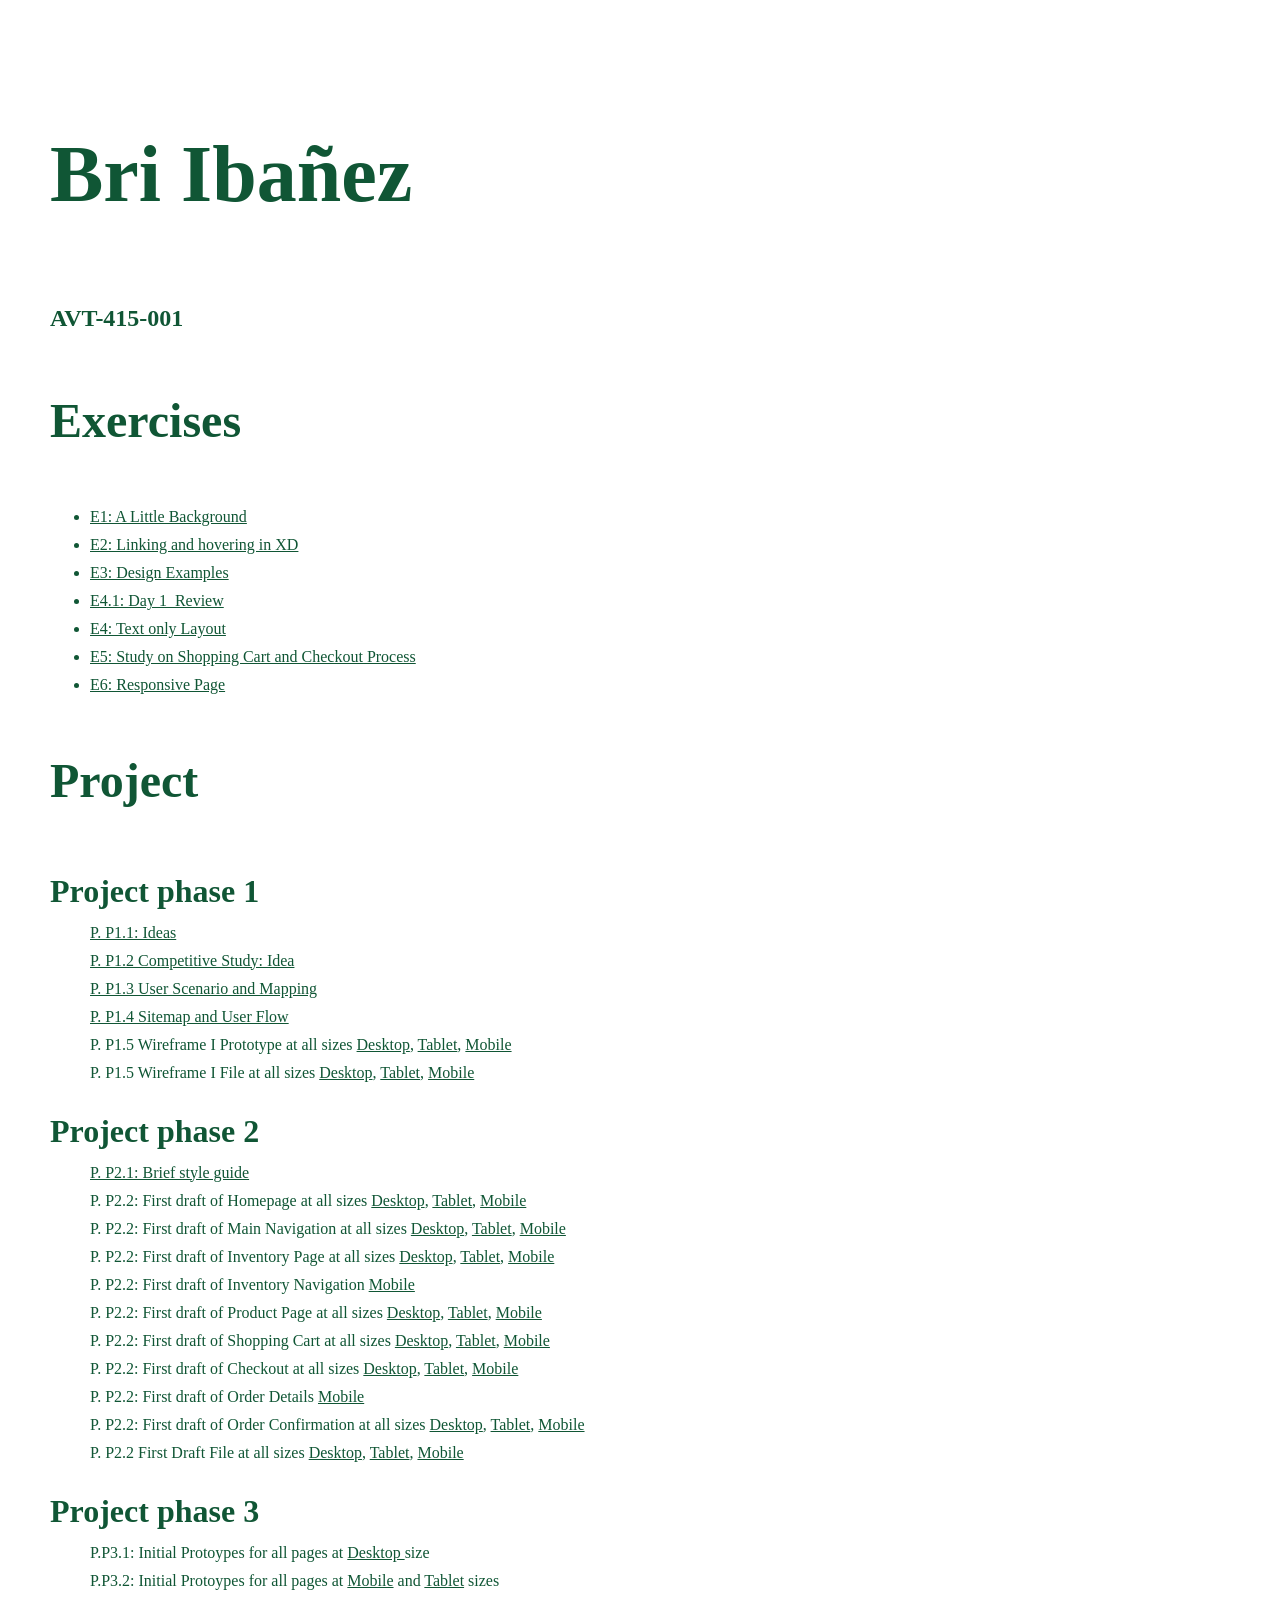
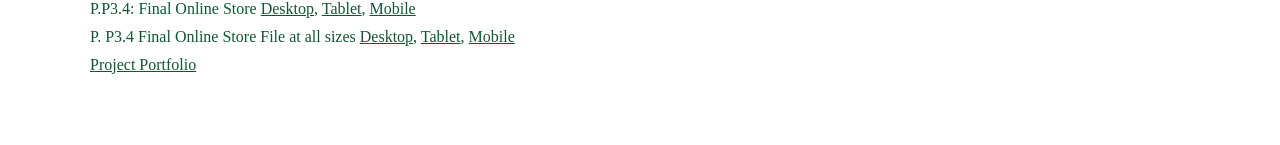
==== commit 28bc7745: "Add files via upload" ====
--- a/index.html
+++ b/index.html
@@ -84,7 +84,7 @@
 				
 			<dd>P. P3.4 Final Online Store File at all sizes <a href="project/P. P3.1_ Desktop Initial Prototype.fig">Desktop</a>, <a href="project/P. P2.2 Tablet First Draft.fig">Tablet</a>, <a href="project/P. P2.2_ Mobile First Draft.fig">Mobile</a> </dd>
 				
-			<dd><a href="project/PROJECT PORTFOLIO.pdf"></a>Project Portfolio</dd>
+			<dd><a href="project/PROJECT PORTFOLIO.pdf">Project Portfolio</a></dd>
 				
 		</dl></div>
 </body>
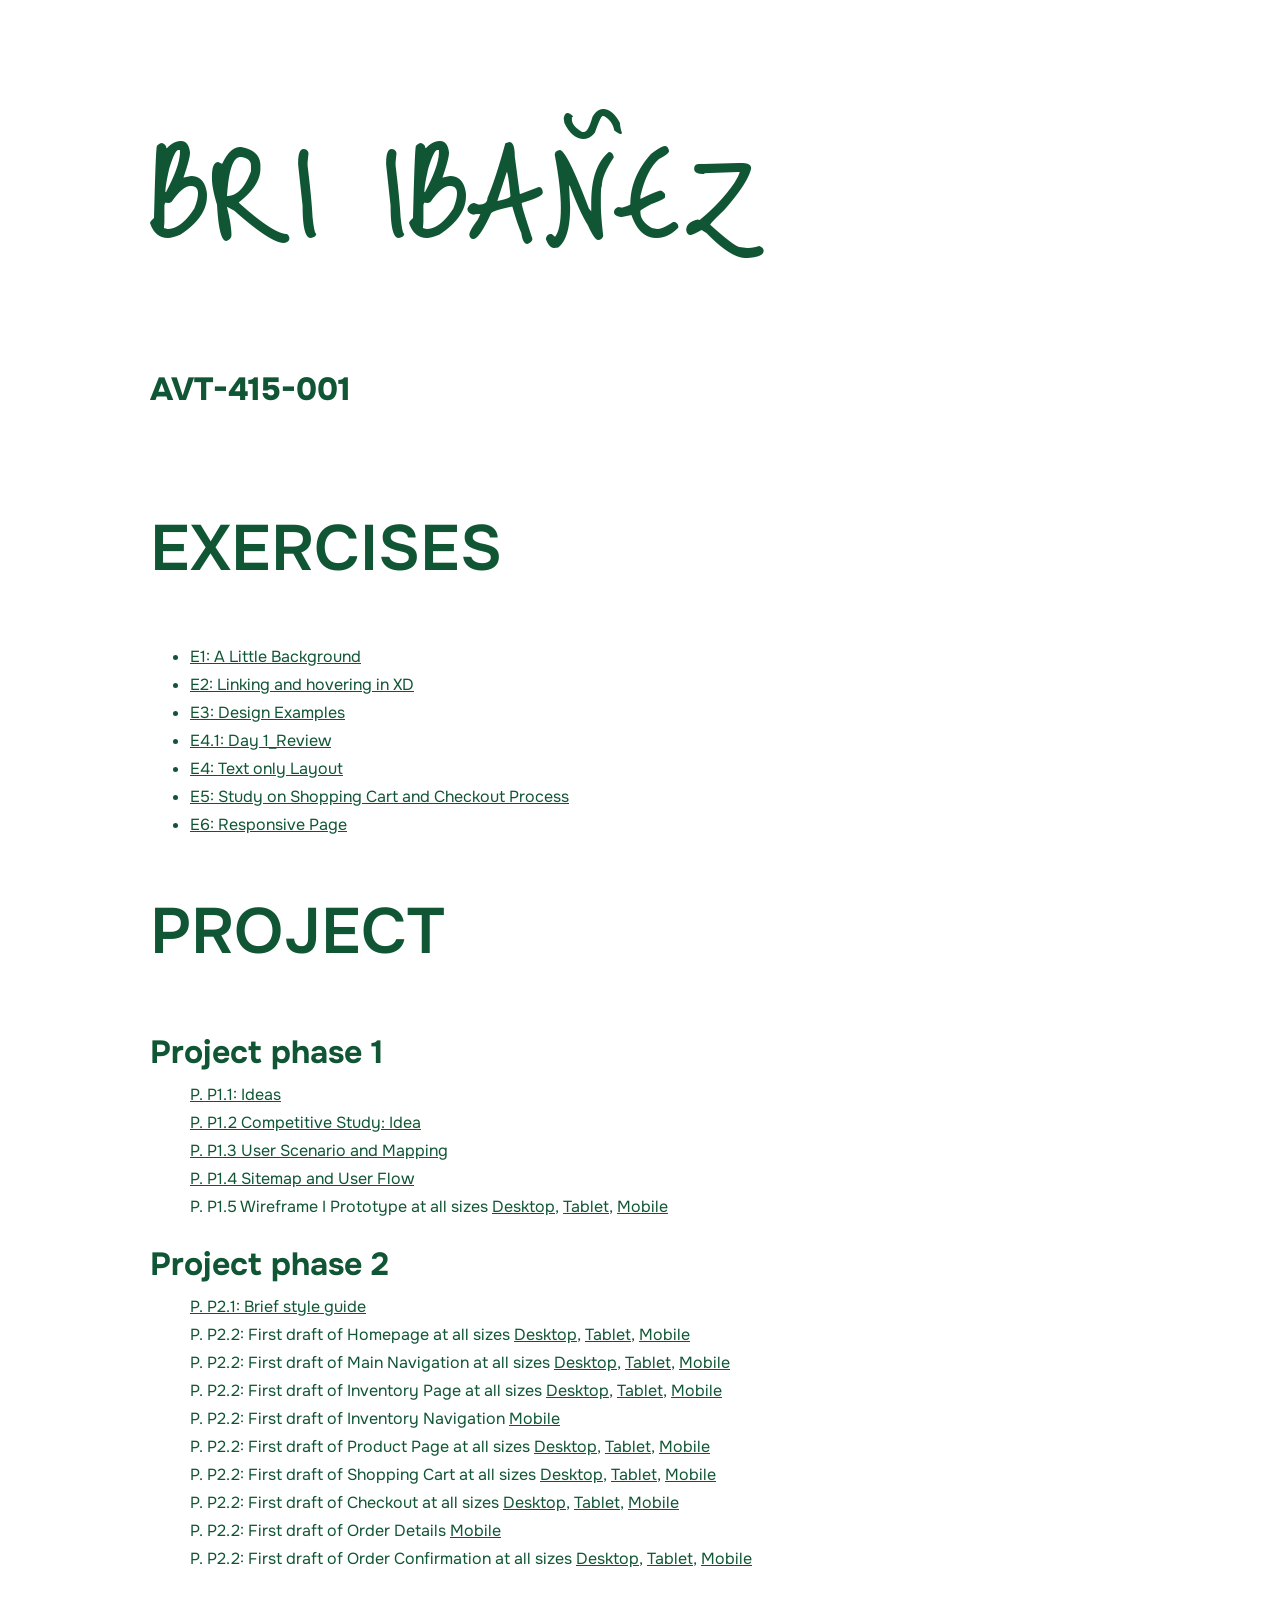
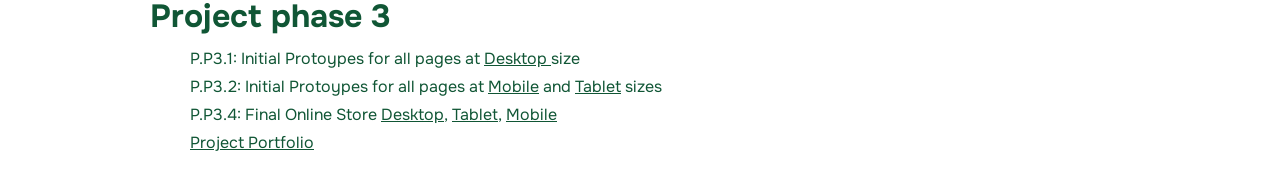
==== commit 204d83b0: "Add files via upload" ====
--- a/index.html
+++ b/index.html
@@ -1,6 +1,11 @@
 <!doctype html>
 <html>
 <head>
+	
+<link rel="preconnect" href="https://fonts.googleapis.com">
+<link rel="preconnect" href="https://fonts.gstatic.com" crossorigin>
+<link href="https://fonts.googleapis.com/css2?family=Fredoka:wght@300..700&family=Just+Me+Again+Down+Here&family=Onest:wght@100..900&display=swap" rel="stylesheet">
+	
 <meta charset="UTF-8">
 <meta name="viewport" content="width=device-width, initial-scale=1.0">
 <title>Course work of Bri Ibañez</title>
@@ -8,9 +13,9 @@
 </head>
 
 <body>
-<h1>Bri Ibañez</h1>
+<h1>BRI IBAÑEZ</h1>
 	<h4>AVT-415-001</h4>
-		<div class="column"><h2>Exercises</h2>
+		<div class="column"><h2>EXERCISES</h2>
 			<ul>
 			<li><a href="https://xd.adobe.com/view/8f0a6625-d033-431c-ac7d-ce1db6e6f4d5-da59/">E1: A Little Background</a></li>
 				
@@ -30,7 +35,7 @@
 		</div>
 
 	<div class="column">
-		<h2>Project</h2>
+		<h2>PROJECT</h2>
 			<dl>
 				<dt>Project phase 1</dt>
 				
@@ -44,7 +49,6 @@
 				
 			<dd>P. P1.5 Wireframe I Prototype at all sizes <a href="https://www.figma.com/proto/tjD5OhKY1ql4vAP2EKQMcV/P.-P1.5--Desktop-Wireframe-I?node-id=0-1&t=jYa0vGftJJILvzvq-1">Desktop</a>, <a href="https://www.figma.com/proto/7N3W8c2mepBqPXJZ4Gd83P/P.-P1.5-Tablet-Wireframe-I?node-id=0-1&t=VH581q9xzkwfCvBQ-1">Tablet</a>, <a href="https://www.figma.com/proto/QJbeHuDACctyTThuwqfy56/P.-P1.5--Mobile-Wireframe-I?node-id=0-1&t=nw7hS7VhuVYNtpVk-1">Mobile</a> </dd>	
 				
-			<dd>P. P1.5 Wireframe I File at all sizes <a href="project/P. P1.5_ Desktop Wireframe I.fig">Desktop</a>, <a href="project/P. P1.5 Tablet Wireframe I.fig">Tablet</a>, <a href="project/P. P1.5_ Mobile Wireframe I.fig">Mobile</a> </dd>
 			</dl>
 			<dl>
 				<dt>Project phase 2</dt>
@@ -70,7 +74,6 @@
 				
 			<dd>P. P2.2: First draft of Order Confirmation at all sizes <a href="https://www.figma.com/design/5zLW5lZVmXm7k892pgglPZ/P.-P2.2--Desktop-First-Draft?node-id=58-2&t=m1cOFdzVOQ64e4ex-1">Desktop</a>, <a href="https://www.figma.com/design/gi3MICba1sIVJj5Cmq3wUS/P.-P2.2-Tablet-First-Draft?node-id=9-1012&t=8olUN4jG9uHoKsOR-1"> Tablet</a>, <a href="https://www.figma.com/design/1xNSQIdcdJaTkWSMCwrFk9/P.-P2.2--Mobile-First-Draft?node-id=2032-1360&t=k7HHUQisrun69bVk-1"> Mobile</a> </dd>
 				
-			<dd>P. P2.2 First Draft File at all sizes <a href="project/P. P2.2_ Desktop First Draft.fig">Desktop</a>, <a href="project/P. P2.2 Tablet First Draft.fig">Tablet</a>, <a href="project/P. P2.2_ Mobile First Draft.fig">Mobile</a> </dd>
 				
 			</dl>
 			<dl>
@@ -80,9 +83,8 @@
 				
 			<dd>P.P3.2: Initial Protoypes for all pages at <a href="#">Mobile</a> and <a href="#">Tablet</a> sizes</dd>
 				
-			<dd>P.P3.4: Final Online Store <a href="https://www.figma.com/proto/zSQ8pmqxLagcoEoO33CJ1h/P.-P3.1--Desktop-Initial-Prototype?node-id=1-2&p=f&t=5V6XuBT9WywPy3h6-1&scaling=scale-down&content-scaling=fixed&page-id=0%3A1&starting-point-node-id=1%3A2">Desktop</a>, <a href="https://www.figma.com/design/gi3MICba1sIVJj5Cmq3wUS/P.-P2.2-Tablet-First-Draft?node-id=4-2962&t=8olUN4jG9uHoKsOR-1"> Tablet</a>, <a href="https://www.figma.com/design/1xNSQIdcdJaTkWSMCwrFk9/P.-P2.2--Mobile-First-Draft?node-id=0-1&t=k7HHUQisrun69bVk-1"> Mobile</a></dd>
+			<dd>P.P3.4: Final Online Store <a href="https://www.figma.com/proto/zSQ8pmqxLagcoEoO33CJ1h/P.-P3.1--Desktop-Initial-Prototype?node-id=1-2&p=f&t=5V6XuBT9WywPy3h6-1&scaling=scale-down&content-scaling=fixed&page-id=0%3A1&starting-point-node-id=1%3A2">Desktop</a>, <a href="https://www.figma.com/proto/M9KabXqcWOBpVA0AB2F9Cq/P.-P3.1-Tablet-Initial-Prototype?node-id=0-1&t=mt7MSkX6ii2pTlHD-1"> Tablet</a>, <a href="https://www.figma.com/proto/bIIe2McMKhGMMwUD232Fjl/P.-P3.1--Mobile-Initial-Prototype?node-id=0-1&t=XxKUQlgsnAbBdJtt-1"> Mobile</a></dd>
 				
-			<dd>P. P3.4 Final Online Store File at all sizes <a href="project/P. P3.1_ Desktop Initial Prototype.fig">Desktop</a>, <a href="project/P. P2.2 Tablet First Draft.fig">Tablet</a>, <a href="project/P. P2.2_ Mobile First Draft.fig">Mobile</a> </dd>
 				
 			<dd><a href="project/PROJECT PORTFOLIO.pdf">Project Portfolio</a></dd>
 				
--- a/css/main.css
+++ b/css/main.css
@@ -2,19 +2,25 @@
 /* CSS Document */
 * {
   box-sizing: border-box;
+  width: auto;
 }
 html {font-size: 100%;} /*16px*/
 
 body {
-  background-image: url("../../../AVT 413/P1.P2 LOGOMARK-33.png");
+  background-image: url("../p_process/p2/YELLOW LILY.png");
   background-repeat:no-repeat;
   background-attachment: fixed;
   background-position: right;
   background-color: #FFFFFF;
-  background-size: 65%;
+  background-size: 50%;
+  font-size: 1em;
+  font-family: "Onest", sans-serif;
+  font-optical-sizing: auto;
+  font-weight: 400;
+  font-style: normal;
   color: #105635;
-  margin: 0;
-  padding: 50px;
+  margin: 0 auto;
+  padding-left: 150px;
   line-height: 1.75;
 }
 
@@ -41,19 +47,40 @@
 
 h1 {
 
-  font-size: 5em;
+  font-size: 10em;
+  font-family: "Just Me Again Down Here", cursive;
+  font-weight: 400;
+  font-style: normal;
+  line-height: 1em;
 }
 
-h2 {font-size: 3em;
+h2 {
+  
+  font-size: 4em;
+  font-family: "Onest", sans-serif;
+  font-optical-sizing: auto;
+  font-weight: 600;
+  font-style: normal;
+  line-height: 1.25em;
 
 }
 
-h4 {font-size: 1.5em;
-margin-top: 0;
+h4 {
+  font-size: 2em;
+  margin-top: 0;
+  font-family: "Onest", sans-serif;
+  font-optical-sizing: auto;
+  font-weight: 800;
+  font-style: normal;
+  line-height: 1em;
+  padding-bottom: 50px;
 
 }
 
 dt {
-	font-size: 2em;
-	font-weight: bold;
+  font-size: 2em;
+  font-family: "Onest", sans-serif;
+  font-optical-sizing: auto;
+  font-weight: 700;
+  font-style: normal;
 }
